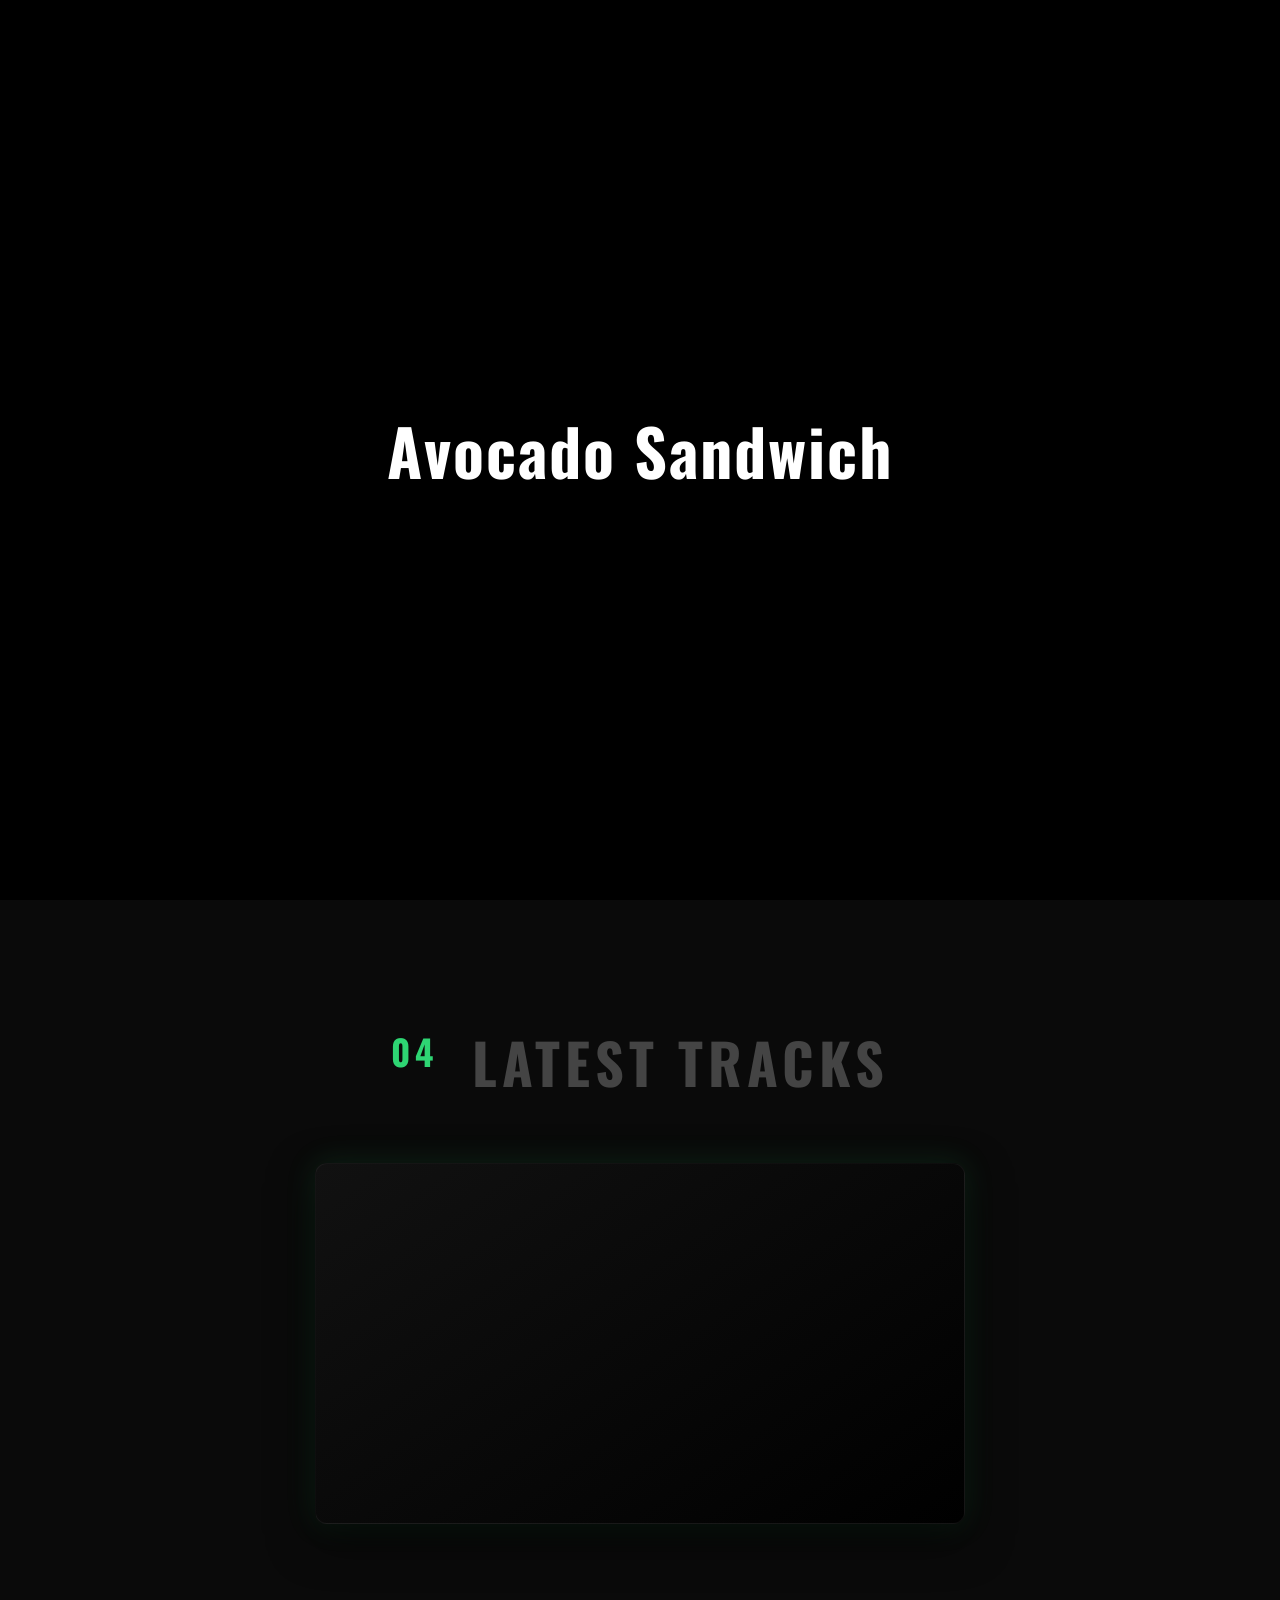
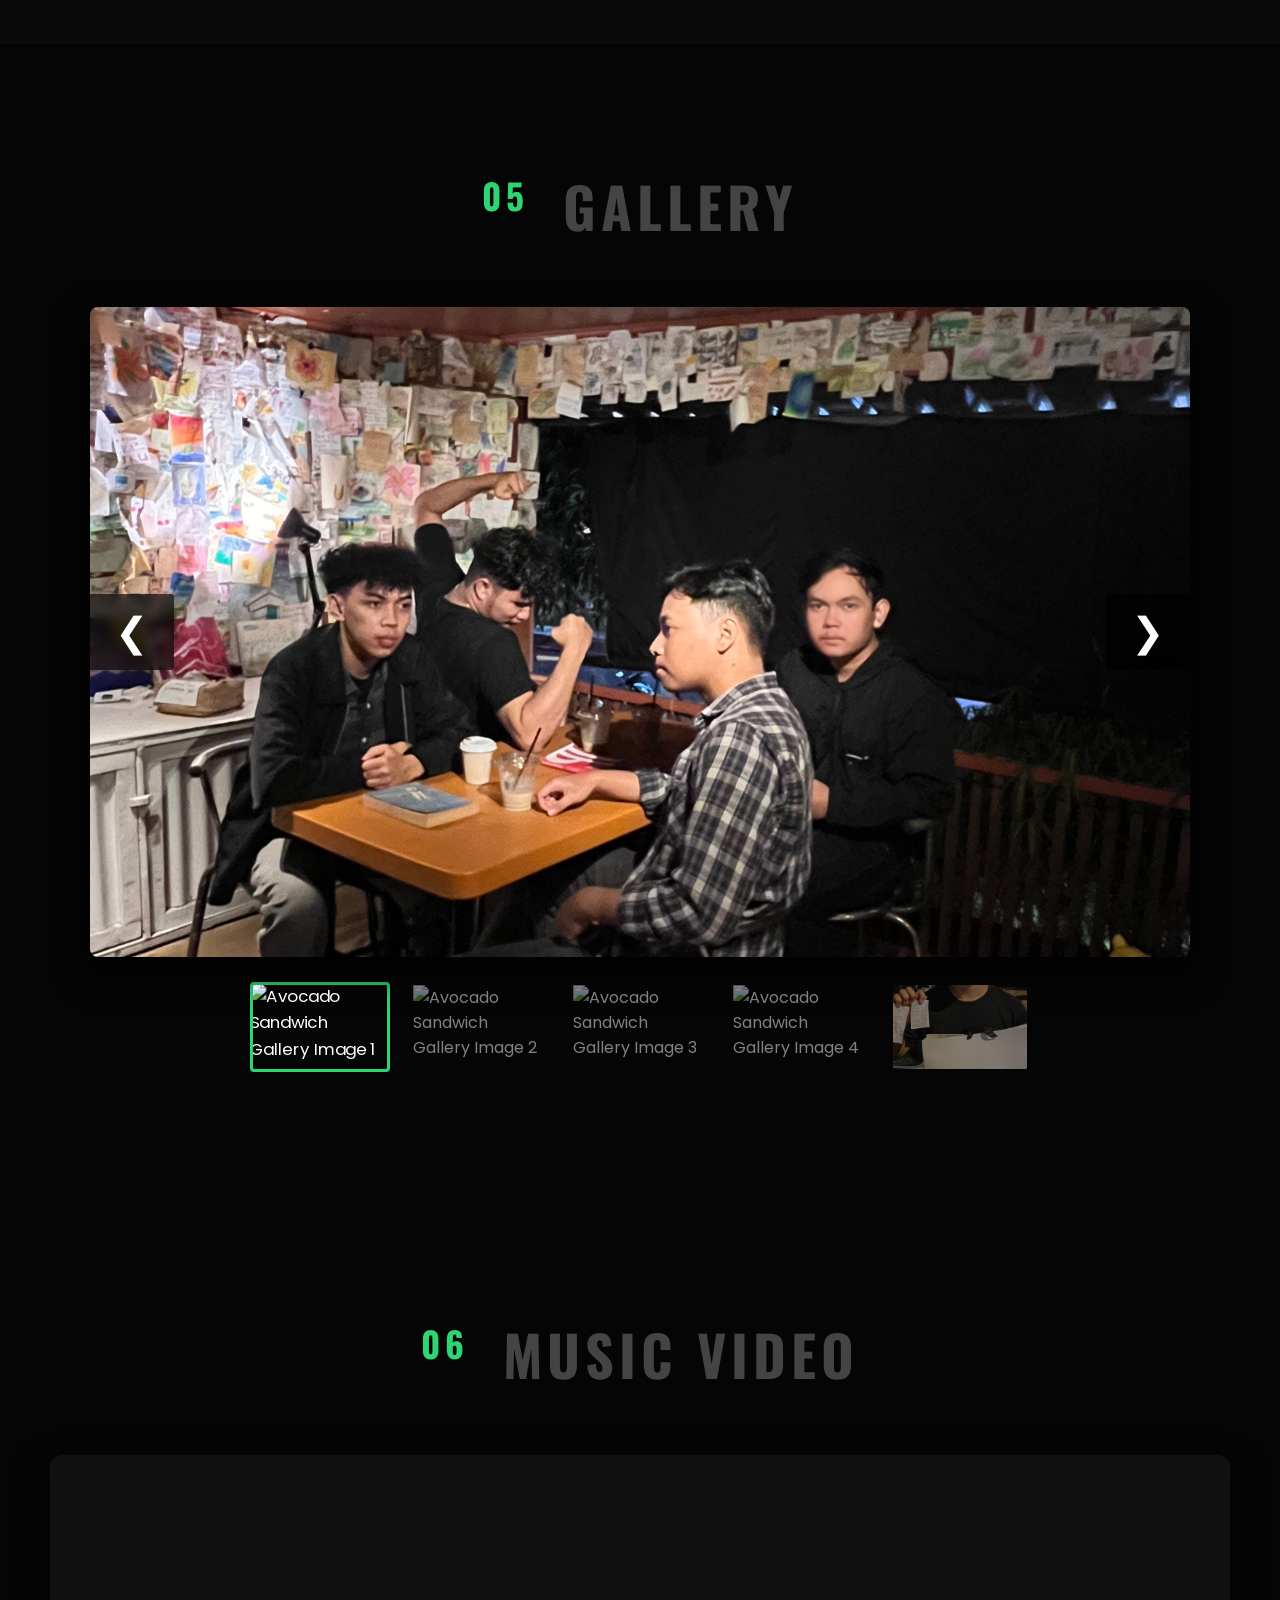
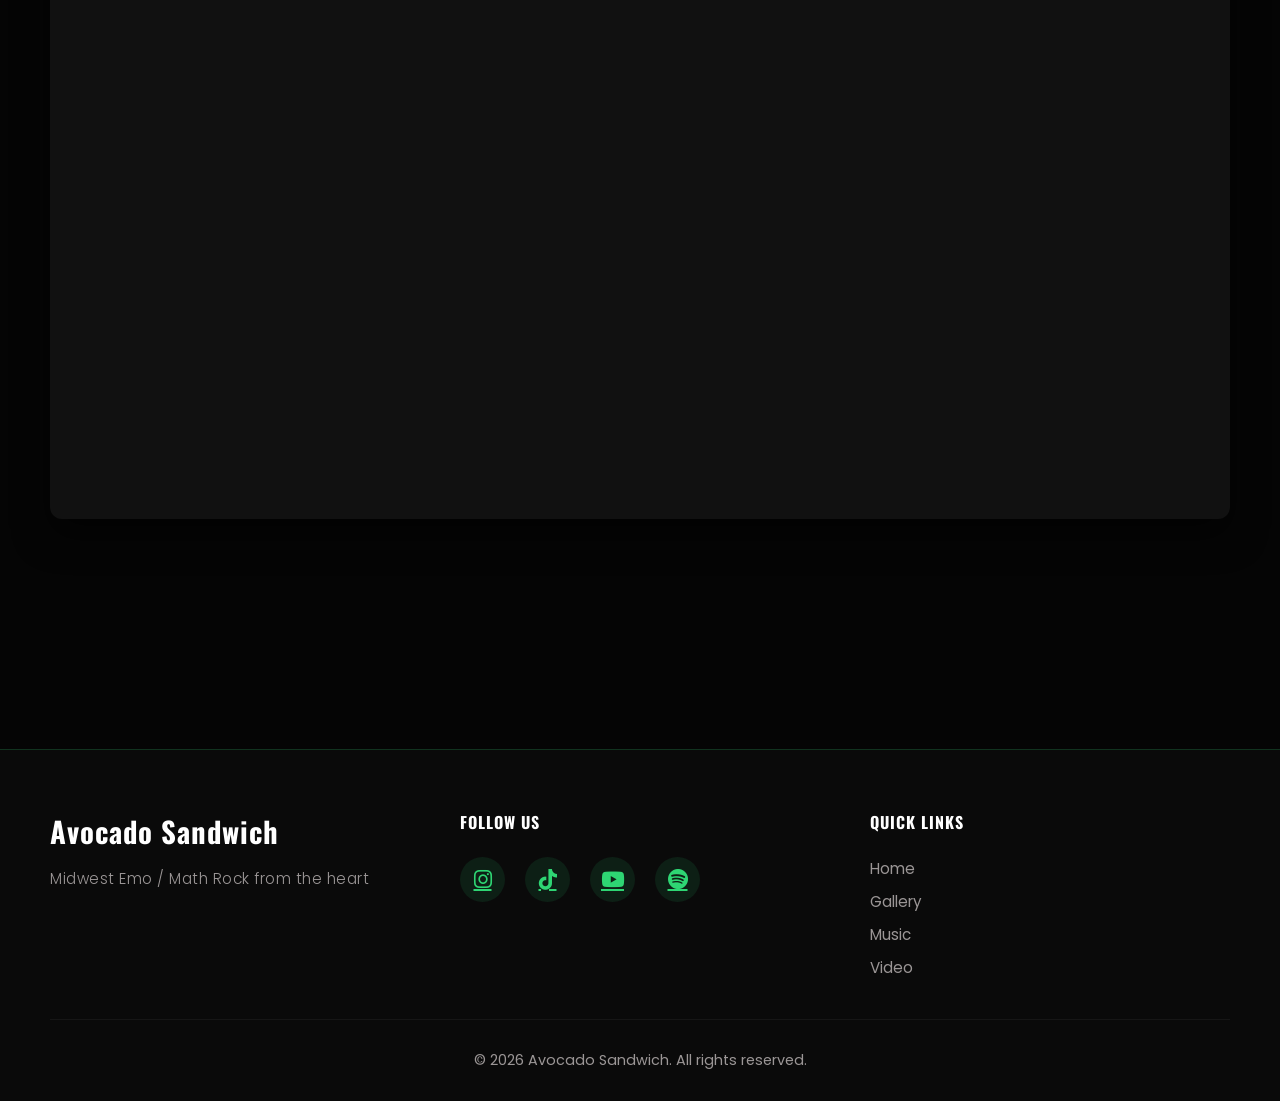
==== index.html @ b2fa5575 "Update: Add actual social media links for Instagram, YouTube, and TikTok" ====
<!DOCTYPE html>
<html lang="id">

<head>
    <meta charset="UTF-8">
    <meta name="viewport" content="width=device-width, initial-scale=1.0">
    <title>Avocado Sandwich | Official Website</title>
    <link rel="icon" href="assets/favicon.png" type="image/png">
    <link rel="stylesheet" href="style.css">
    <!-- Google Fonts untuk tipografi modern dan tegas -->
    <link rel="preconnect" href="https://fonts.googleapis.com">
    <link rel="preconnect" href="https://fonts.gstatic.com" crossorigin>
    <link
        href="https://fonts.googleapis.com/css2?family=Oswald:wght@500;700&family=Poppins:wght@300;400;600&display=swap"
        rel="stylesheet">
    <!-- Font Awesome untuk Ikon Media Sosial -->
    <link rel="stylesheet" href="https://cdnjs.cloudflare.com/ajax/libs/font-awesome/6.4.0/css/all.min.css">
</head>

<body>
    <!-- Floating Socials -->
    <div class="floating-socials">
        <a href="https://www.instagram.com/avocadsandwich/" target="_blank" class="social-icon"
            aria-label="Instagram"><i class="fab fa-instagram"></i></a>
        <a href="https://www.tiktok.com/@avocadsandiwch" target="_blank" class="social-icon" aria-label="TikTok"><i class="fab fa-tiktok"></i></a>
        <a href="https://youtube.com/@avocadsandwich?si=TfuyS19fohfzXu7-" target="_blank" class="social-icon" aria-label="YouTube"><i class="fab fa-youtube"></i></a>
        <a href="#" target="_blank" class="social-icon" aria-label="Spotify"><i class="fab fa-spotify"></i></a>
    </div>

    <!-- Preloader -->
    <div id="preloader" class="preloader">
        <div class="preloader-text">
            <div class="glitch" data-text="Avocado Sandwich">Avocado Sandwich</div>
        </div>
    </div>

    <!-- Navigation -->
    <nav id="navbar">
        <div class="nav-container">
            <div class="logo">
                <span class="icon"></span> Avocado Sandwich
            </div>

            <!-- Burger Menu Icon -->
            <div class="hamburger" id="hamburger">
                <span class="bar"></span>
                <span class="bar"></span>
                <span class="bar"></span>
            </div>

            <ul class="nav-links" id="nav-links">
                <li><a href="#home" class="active">Home</a></li>
                <li><a href="#gallery">Gallery</a></li>
                <li><a href="#music">Music</a></li>
                <li><a href="#video">Video</a></li>
            </ul>
            <a href="#music" class="cta-btn">Listen Now</a>
        </div>
    </nav>

    <!-- Hero Section -->
    <section id="home" class="hero">
        <div class="hero-overlay"></div>
        <div class="hero-content">
            <h1 class="hero-title">aVOCADO<br>SANDWICH</h1>
            <p class="hero-subtitle">Every beat is a memory. Welcome to our creative sanctuary.</p>
            <a href="#gallery" class="explore-btn">Explore Gallery</a>
        </div>
    </section>


    <!-- Music / Spotify Section -->
    <section id="music" class="music-section">
        <div class="music-content">
            <h2 class="section-title"><span>04</span> LATEST TRACKS</h2>
            <div class="spotify-wrapper">
                <!-- Spotify Player - Track Link -->
                <iframe style="border-radius:12px"
                    src="https://open.spotify.com/embed/track/6u6u5PclLI1Sjm7vCT4Vbb?utm_source=generator&theme=0"
                    width="100%" height="352" frameBorder="0" allowfullscreen=""
                    allow="autoplay; clipboard-write; encrypted-media; fullscreen; picture-in-picture"
                    loading="lazy"></iframe>
            </div>
        </div>
    </section>

    <!-- Gallery Section -->
    <section id="gallery" class="gallery-section">
        <h2 class="section-title"><span>05</span> GALLERY</h2>
        <div class="gallery-container">
            <div class="main-image-container">
                <button class="nav-arrow prev-arrow" id="prevBtn">&#10094;</button>
                <!-- Gambar Utama (berubah sesuai klik thumbnail) -->
                <img id="main-gallery-img" src="assets/gallery/gallery.JPG" alt="Band Performance Main">
                <button class="nav-arrow next-arrow" id="nextBtn">&#10095;</button>
            </div>
            <!-- Container Thumbnail untuk JS -->
            <div class="thumbnails-container" id="thumbnails-container"></div>
        </div>
    </section>

    <!-- Video / YouTube Section -->
    <section id="video" class="video-section">
        <h2 class="section-title"><span>06</span> MUSIC VIDEO</h2>

        <div class="video-grid-container">
            <div class="video-grid-item">
                <iframe width="560" height="315" src="https://www.youtube.com/embed/tJgM6zz1YuQ?si=YrOR5qkDo-HsT9n4"
                    title="YouTube video player" frameborder="0"
                    allow="accelerometer; autoplay; clipboard-write; encrypted-media; gyroscope; picture-in-picture; web-share"
                    referrerpolicy="strict-origin-when-cross-origin" allowfullscreen></iframe>
            </div>
        </div>
    </section>

    <!-- Footer -->
    <footer>
        <div class="footer-content">
            <div class="footer-section">
                <div class="footer-logo">Avocado Sandwich</div>
                <p class="footer-tagline">Midwest Emo / Math Rock from the heart</p>
            </div>

            <div class="footer-section">
                <h4>Follow Us</h4>
                <div class="footer-socials">
                    <a href="https://www.instagram.com/avocadsandwich/" target="_blank" aria-label="Instagram">
                        <i class="fab fa-instagram"></i>
                    </a>
                    <a href="https://www.tiktok.com/@avocadsandiwch" target="_blank" aria-label="TikTok">
                        <i class="fab fa-tiktok"></i>
                    </a>
                    <a href="https://youtube.com/@avocadsandwich?si=TfuyS19fohfzXu7-" target="_blank" aria-label="YouTube">
                        <i class="fab fa-youtube"></i>
                    </a>
                    <a href="#" target="_blank" aria-label="Spotify">
                        <i class="fab fa-spotify"></i>
                    </a>
                </div>
            </div>

            <div class="footer-section">
                <h4>Quick Links</h4>
                <nav class="footer-nav">
                    <a href="#home">Home</a>
                    <a href="#gallery">Gallery</a>
                    <a href="#music">Music</a>
                    <a href="#video">Video</a>
                </nav>
            </div>
        </div>

        <div class="footer-bottom">
            <p>&copy; 2026 Avocado Sandwich. All rights reserved.</p>
        </div>
    </footer>

    <script src="script.js"></script>
</body>

</html>
---- style.css ----
/* Setup Variables */
:root {
    --bg-color: #050505;
    --bg-lighter: #0a0a0a;
    --text-main: #ffffff;
    --text-muted: #9b9696;
    --accent-color: #2ed573;
    /* Merah cerah untuk call to action */
    --accent-hover: #7bed9f;
    --font-heading: 'Oswald', sans-serif;
    --font-body: 'Poppins', sans-serif;
    --transition: all 0.3s ease;
}

* {
    margin: 0;
    padding: 0;
    box-sizing: border-box;
}

html {
    scroll-behavior: smooth;
}

body {
    background-color: var(--bg-color);
    color: var(--text-main);
    font-family: var(--font-body);
    overflow-x: hidden;
}

/* ================= PRELOADER ================= */
.preloader {
    position: fixed;
    top: 0;
    left: 0;
    width: 100vw;
    height: 100vh;
    background-color: #000;
    z-index: 9999;
    display: flex;
    justify-content: center;
    align-items: center;
    transition: opacity 0.5s ease, visibility 0.5s ease;
}

.preloader::after {
    content: "";
    position: absolute;
    top: 0;
    left: 0;
    width: 100vw;
    height: 100vh;
    background: repeating-linear-gradient(0deg,
            rgba(0, 0, 0, 0.15),
            rgba(0, 0, 0, 0.15) 1px,
            transparent 1px,
            transparent 2px);
    pointer-events: none;
    z-index: 9999;
    opacity: 0;
    animation: scanlines-glitch 2s linear backwards;
}

@keyframes scanlines-glitch {
    0%, 50% {
        opacity: 0;
    }

    51%, 55%, 59%, 63%, 67%, 71%, 75%, 79%, 83%, 87%, 91%, 95%, 99% {
        opacity: 1;
    }

    53%, 57%, 61%, 65%, 69%, 73%, 77%, 81%, 85%, 89%, 93%, 97% {
        opacity: 0.5;
    }

    100% {
        opacity: 0;
    }
}

.preloader.hidden {
    opacity: 0;
    visibility: hidden;
}

.preloader-text {
    display: flex;
    flex-direction: column;
    align-items: center;
    gap: 10px;
    opacity: 0;
}

.preloader-text.fonts-loaded {
    animation: textFadeIn 0.6s cubic-bezier(0.34, 1.56, 0.64, 1) forwards;
}

@keyframes textFadeIn {
    0% {
        opacity: 0;
        transform: scale(0.5);
    }

    100% {
        opacity: 1;
        transform: scale(1);
    }
}

.glitch {
    position: relative;
    font-family: var(--font-heading);
    font-size: 4rem;
    font-weight: 700;
    letter-spacing: 2px;
    color: var(--text-main);
    line-height: 1;
    animation: simpleGlitch 3s ease-in-out infinite;
}

@keyframes simpleGlitch {
    0%, 100% {
        transform: translate(0);
        text-shadow: -2px 0 #2ed573, 2px 0 rgba(46, 213, 115, 0.3);
        opacity: 1;
    }

    20% {
        transform: translate(-2px, 2px);
        text-shadow: -2px 0 #2ed573, 2px 0 rgba(46, 213, 115, 0.5);
    }

    40% {
        transform: translate(2px, -2px);
        text-shadow: 2px 0 #2ed573, -2px 0 rgba(46, 213, 115, 0.3);
    }

    60% {
        transform: translate(-1px, 1px);
        text-shadow: -2px 0 #2ed573, 2px 0 rgba(46, 213, 115, 0.4);
    }

    80% {
        transform: translate(1px, -1px);
        text-shadow: 2px 0 #2ed573, -2px 0 rgba(46, 213, 115, 0.3);
    }
}

.glitch::before,
.glitch::after {
    content: attr(data-text);
    position: absolute;
    top: 0;
    left: 0;
    width: 100%;
    height: 100%;
    background: #000;
    color: var(--text-main);
    opacity: 0;
    z-index: 10;
}

.glitch::before {
    left: 8px;
    text-shadow: -4px 0 red, 4px 0 lime;
    animation: extreme-glitch-1 4s steps(1) infinite;
}

.glitch::after {
    left: -8px;
    text-shadow: 4px 0 blue, -4px 0 magenta;
    animation: extreme-glitch-2 4s steps(1) infinite;
}

@keyframes extreme-glitch-1 {
    0%, 50% {
        opacity: 0;
        clip-path: inset(0 0 0 0);
        transform: translate(0);
    }

    51%, 63%, 75%, 87%, 99% {
        opacity: 1;
        clip-path: inset(10% 0 60% 0);
        transform: translate(-20px, 0);
    }

    53%, 65%, 77%, 89% {
        opacity: 1;
        clip-path: inset(80% 0 5% 0);
        transform: translate(35px, 0);
    }

    55%, 67%, 79%, 91% {
        opacity: 1;
        clip-path: inset(30% 0 40% 0);
        transform: translate(-15px, 0);
    }

    57%, 69%, 81%, 93% {
        opacity: 1;
        clip-path: inset(60% 0 20% 0);
        transform: translate(45px, 0);
    }

    59%, 71%, 83%, 95% {
        opacity: 1;
        clip-path: inset(15% 0 70% 0);
        transform: translate(-30px, 0);
    }

    61%, 73%, 85%, 97% {
        opacity: 1;
        clip-path: inset(40% 0 30% 0);
        transform: translate(25px, 0);
    }

    100% {
        opacity: 0;
        clip-path: inset(0 0 0 0);
        transform: translate(0);
    }
}

@keyframes extreme-glitch-2 {
    0%, 50% {
        opacity: 0;
        clip-path: inset(0 0 0 0);
        transform: translate(0);
    }

    52%, 64%, 76%, 88% {
        opacity: 1;
        clip-path: inset(35% 0 25% 0);
        transform: translate(25px, 0);
    }

    54%, 66%, 78%, 90% {
        opacity: 1;
        clip-path: inset(75% 0 10% 0);
        transform: translate(-40px, 0);
    }

    56%, 68%, 80%, 92% {
        opacity: 1;
        clip-path: inset(20% 0 55% 0);
        transform: translate(30px, 0);
    }

    58%, 70%, 82%, 94% {
        opacity: 1;
        clip-path: inset(55% 0 35% 0);
        transform: translate(-20px, 0);
    }

    60%, 72%, 84%, 96% {
        opacity: 1;
        clip-path: inset(5% 0 85% 0);
        transform: translate(45px, 0);
    }

    62%, 74%, 86%, 98% {
        opacity: 1;
        clip-path: inset(45% 0 45% 0);
        transform: translate(-35px, 0);
    }

    100% {
        opacity: 0;
        clip-path: inset(0 0 0 0);
        transform: translate(0);
    }
}

/* ================= NAVIGASI ================= */
#navbar {
    position: fixed;
    top: 0;
    left: 0;
    width: 100%;
    padding: 25px 50px;
    display: flex;
    justify-content: center;
    align-items: center;
    z-index: 1000;
    transition: var(--transition);
    background: transparent;
}

#navbar.scrolled {
    background: rgba(5, 5, 5, 0.85);
    backdrop-filter: blur(15px);
    padding: 20px 50px;
    border-bottom: 1px solid rgba(255, 255, 255, 0.05);
}

.nav-container {
    display: flex;
    justify-content: space-between;
    align-items: center;
    width: 100%;
    max-width: 1400px;
}

.logo {
    font-family: var(--font-heading);
    font-size: 1.8rem;
    font-weight: 700;
    color: var(--text-main);
    display: flex;
    align-items: center;
    gap: 10px;
}

.logo .icon {
    color: var(--accent-color);
}

.nav-links {
    display: flex;
    list-style: none;
    gap: 35px;
}

.nav-links li a {
    color: var(--text-main);
    text-decoration: none;
    font-size: 0.95rem;
    font-weight: 600;
    text-transform: uppercase;
    transition: var(--transition);
    position: relative;
    letter-spacing: 1px;
}

.nav-links li a:hover, .nav-links li a.active {
    color: var(--accent-color);
}

.cta-btn {
    background-color: var(--accent-color);
    color: var(--text-main);
    padding: 12px 30px;
    text-decoration: none;
    font-weight: 700;
    font-size: 0.9rem;
    text-transform: uppercase;
    transition: var(--transition);
    border-radius: 4px;
    letter-spacing: 1px;
}

.cta-btn:hover {
    background-color: var(--accent-hover);
    transform: translateY(-2px);
    box-shadow: 0 5px 15px rgba(230, 57, 70, 0.4);
}

.hamburger {
    display: none;
    cursor: pointer;
    flex-direction: column;
    gap: 6px;
    z-index: 1001;
    /* di atas menu nav-links */
}

.hamburger .bar {
    width: 25px;
    height: 3px;
    background-color: var(--text-main);
    transition: var(--transition);
    border-radius: 3px;
    display: block;
}

/* Animasi burger menjadi X (cross) */
.hamburger.active .bar:nth-child(1) {
    transform: translateY(9px) rotate(45deg);
}

.hamburger.active .bar:nth-child(2) {
    opacity: 0;
}

.hamburger.active .bar:nth-child(3) {
    transform: translateY(-9px) rotate(-45deg);
}

/* ================= HERO SECTION ================= */
.hero {
    height: 100vh;
    width: 100%;
    position: relative;
    display: flex;
    justify-content: center;
    align-items: center;
    text-align: center;
    /* Menggunakan aset gambar fotoband pengguna */
    background: url('assets/atap.JPG') no-repeat center center/cover;
}

.hero-overlay {
    position: absolute;
    top: 0;
    left: 0;
    width: 100%;
    height: 100%;
    background: linear-gradient(to bottom, rgba(0, 0, 0, 0.2) 0%, rgba(0, 0, 0, 0.4) 70%, rgba(5, 5, 5, 1) 100%);
}

.hero-content {
    position: relative;
    z-index: 10;
    max-width: 850px;
    padding: 0 20px;
}

.hero-title {
    font-family: var(--font-heading);
    font-size: 6rem;
    line-height: 1.05;
    letter-spacing: 6px;
    text-transform: uppercase;
    margin-bottom: 25px;
    animation: fadeInDown 1s ease 1s forwards;
    opacity: 0;
    transform: translateY(-30px);
}

.hero-subtitle {
    font-size: 1.5rem;
    color: var(--text-muted);
    text-shadow: 0 2px 4px rgba(0, 0, 0, 0.6);
    margin-bottom: 45px;
    line-height: 1.6;
    animation: fadeIn 1s ease 1.5s forwards;
    opacity: 0;
}

.explore-btn {
    background-color: var(--accent-color);
    color: var(--text-main);
    padding: 18px 45px;
    text-decoration: none;
    font-weight: 700;
    font-size: 1.1rem;
    text-transform: uppercase;
    transition: var(--transition);
    border-radius: 4px;
    display: inline-block;
    animation: fadeInUpBtn 1s ease 2s forwards;
    opacity: 0;
    transform: translateY(20px);
    letter-spacing: 1px;
}

.explore-btn:hover {
    background-color: var(--accent-hover);
    box-shadow: 0 10px 25px rgba(230, 57, 70, 0.4);
    transform: translateY(-3px);
}

@keyframes fadeInDown {
    to {
        opacity: 1;
        transform: translateY(0);
    }
}

@keyframes fadeIn {
    to {
        opacity: 1;
    }
}

@keyframes fadeInUpBtn {
    to {
        opacity: 1;
        transform: translateY(0);
    }
}

/* ================= BAGIAN UMUM (SECTION) ================= */
.section-title {
    font-family: var(--font-heading);
    text-align: center;
    font-size: 3.5rem;
    letter-spacing: 5px;
    margin-bottom: 60px;
    text-transform: uppercase;
    color: #444;
    /* Efek gelap untuk teks di belakang */
    position: relative;
    z-index: 1;
}

.section-title span {
    color: var(--accent-color);
    font-size: 2.2rem;
    vertical-align: super;
    margin-right: 15px;
}

/* ================= GALLERY SECTION ================= */
.gallery-section {
    padding: 120px 50px;
    background-color: var(--bg-color);
}

.gallery-container {
    max-width: 1100px;
    margin: 0 auto;
}

.main-image-container {
    position: relative;
    width: 100%;
    height: 650px;
    margin-bottom: 25px;
    overflow: hidden;
    border-radius: 8px;
    box-shadow: 0 15px 35px rgba(0, 0, 0, 0.8);
}

.main-image-container img {
    width: 100%;
    height: 100%;
    object-fit: cover;
    transition: opacity 0.5s ease;
}

.nav-arrow {
    position: absolute;
    top: 50%;
    transform: translateY(-50%);
    background: rgba(0, 0, 0, 0.6);
    color: white;
    border: none;
    font-size: 2.5rem;
    padding: 15px 25px;
    cursor: pointer;
    transition: var(--transition);
    z-index: 10;
    backdrop-filter: blur(5px);
}

.nav-arrow:hover {
    background: var(--accent-color);
}

.prev-arrow {
    left: 0;
    border-top-right-radius: 4px;
    border-bottom-right-radius: 4px;
}

.next-arrow {
    right: 0;
    border-top-left-radius: 4px;
    border-bottom-left-radius: 4px;
}

.thumbnails-container {
    display: flex;
    justify-content: center;
    gap: 20px;
}

.thumb-wrapper {
    width: 140px;
    height: 90px;
    cursor: pointer;
    overflow: hidden;
    border-radius: 4px;
    transition: var(--transition);
    border: 3px solid transparent;
}

.thumb-wrapper img {
    width: 100%;
    height: 100%;
    object-fit: cover;
    opacity: 0.5;
    transition: var(--transition);
}

.thumb-wrapper:hover img, .thumb-wrapper.active img {
    opacity: 1;
    transform: scale(1.05);
}

.thumb-wrapper.active {
    border-color: var(--accent-color);
}

/* ================= MUSIC SECTION ================= */
.music-section {
    padding: 120px 50px;
    background-color: var(--bg-lighter);
}

.music-content {
    max-width: 900px;
    margin: 0 auto;
}

.spotify-wrapper {
    box-shadow: 0 15px 45px rgba(0, 0, 0, 0.6), 0 0 30px rgba(46, 213, 115, 0.15);
    border-radius: 12px;
    overflow: hidden;
    transition: var(--transition);
    max-width: 650px;
    margin: 0 auto;
    border: 1px solid rgba(255, 255, 255, 0.05);
    background: linear-gradient(145deg, #111, #000);
    position: relative;
}

.spotify-wrapper::before {
    content: '';
    position: absolute;
    top: -50%;
    left: -50%;
    width: 200%;
    height: 200%;
    background: radial-gradient(circle, rgba(46, 213, 115, 0.1) 0%, transparent 60%);
    opacity: 0;
    transition: var(--transition);
    pointer-events: none;
}

.spotify-wrapper:hover {
    transform: translateY(-8px) scale(1.02);
    box-shadow: 0 20px 55px rgba(0, 0, 0, 0.8), 0 0 50px rgba(46, 213, 115, 0.35);
    border-color: rgba(46, 213, 115, 0.4);
}

.spotify-wrapper:hover::before {
    opacity: 1;
}

.video-section {
    padding: 120px 50px;
    background-color: var(--bg-color);
}

.video-grid-container {
    max-width: 1200px;
    margin: 0 auto;
    display: grid;
    grid-template-columns: repeat(auto-fit, minmax(450px, 1fr));
    gap: 40px;
    padding-bottom: 30px;
}

.video-grid-item {
    position: relative;
    padding-bottom: 56.25%;
    /* Rasio 16:9 */
    height: 0;
    box-shadow: 0 15px 35px rgba(0, 0, 0, 0.6);
    border-radius: 12px;
    overflow: hidden;
    transition: var(--transition);
    background-color: #111;
}

.video-grid-item:hover {
    transform: translateY(-5px);
    box-shadow: 0 20px 45px rgba(0, 0, 0, 0.8), 0 0 20px rgba(255, 255, 255, 0.1);
}

.video-grid-item iframe {
    position: absolute;
    top: 0;
    left: 0;
    width: 100%;
    height: 100%;
    border: none;
}

.view-more-container {
    text-align: right;
    max-width: 1200px;
    margin: 0 auto;
    padding-top: 10px;
}

.view-more-link {
    color: var(--text-muted);
    text-decoration: none;
    font-size: 0.95rem;
    text-transform: lowercase;
    transition: var(--transition);
    letter-spacing: 1px;
}

.view-more-link:hover {
    color: var(--text-main);
}

/* ================= FOOTER ================= */
footer {
    background-color: var(--bg-lighter);
    border-top: 1px solid rgba(46, 213, 115, 0.2);
    padding: 60px 50px 30px;
    margin-top: 80px;
}

.footer-content {
    max-width: 1200px;
    margin: 0 auto;
    display: grid;
    grid-template-columns: repeat(auto-fit, minmax(250px, 1fr));
    gap: 50px;
    margin-bottom: 40px;
}

.footer-section {
    display: flex;
    flex-direction: column;
    gap: 15px;
}

.footer-logo {
    font-family: var(--font-heading);
    font-size: 1.8rem;
    font-weight: 700;
    color: var(--text-main);
    letter-spacing: 1px;
}

.footer-tagline {
    font-size: 0.95rem;
    color: var(--text-muted);
    font-weight: 300;
    letter-spacing: 0.5px;
}

.footer-section h4 {
    font-family: var(--font-heading);
    font-size: 1rem;
    font-weight: 700;
    color: var(--text-main);
    text-transform: uppercase;
    letter-spacing: 1px;
    margin-bottom: 8px;
}

.footer-socials {
    display: flex;
    gap: 20px;
}

.footer-socials a {
    width: 45px;
    height: 45px;
    display: flex;
    align-items: center;
    justify-content: center;
    border-radius: 50%;
    background: rgba(46, 213, 115, 0.1);
    color: var(--accent-color);
    transition: var(--transition);
    font-size: 1.3rem;
}

.footer-socials a:hover {
    background: rgba(46, 213, 115, 0.3);
    transform: translateY(-3px);
    box-shadow: 0 0 15px rgba(46, 213, 115, 0.4);
}

.footer-nav {
    display: flex;
    flex-direction: column;
    gap: 10px;
}

.footer-nav a {
    color: var(--text-muted);
    text-decoration: none;
    font-size: 0.95rem;
    transition: var(--transition);
    display: inline-block;
    width: fit-content;
}

.footer-nav a:hover {
    color: var(--accent-color);
    padding-left: 5px;
}

.footer-bottom {
    max-width: 1200px;
    margin: 0 auto;
    padding-top: 30px;
    border-top: 1px solid rgba(255, 255, 255, 0.05);
    text-align: center;
    color: var(--text-muted);
    font-size: 0.9rem;
}

/* Responsive Footer */
@media (max-width: 768px) {
    footer {
        padding: 40px 25px 20px;
    }

    .footer-content {
        grid-template-columns: 1fr;
        gap: 30px;
    }

    .footer-logo {
        font-size: 1.5rem;
    }
}

/* ================= FLOATING SOCIALS ================= */
.floating-socials {
    position: fixed;
    top: 50%;
    right: 25px;
    transform: translateY(-50%);
    display: flex;
    flex-direction: column;
    gap: 15px;
    z-index: 100;
}

.social-icon {
    display: flex;
    justify-content: center;
    align-items: center;
    width: 45px;
    height: 45px;
    background: rgba(5, 5, 5, 0.6);
    backdrop-filter: blur(5px);
    border: 1px solid rgba(255, 255, 255, 0.1);
    border-radius: 50%;
    color: var(--text-main);
    font-size: 1.2rem;
    text-decoration: none;
    transition: var(--transition);
}

.social-icon:hover {
    background: var(--accent-color);
    color: #fff;
    transform: scale(1.1) translateX(-5px);
    box-shadow: 0 5px 15px rgba(230, 57, 70, 0.4);
    border-color: var(--accent-color);
}

/* ================= RESPONSIVE ================= */
@media (max-width: 992px) {
    .hero-title {
        font-size: 4rem;
    }

    .hero-subtitle {
        font-size: 1.3rem;
    }

    .hamburger {
        display: flex;
    }

    .nav-links {
        position: fixed;
        left: -100%;
        top: 0;
        flex-direction: column;

        /* 1. Tambahkan warna semi-transparan (Hitam atau Putih) */
        background-color: rgba(0, 0, 0, 0.6);
        /* Hitam dengan opacity 60% */
        /* ATAU jika ingin tema terang: */
        /* background-color: rgba(255, 255, 255, 0.7); */

        /* 2. Backdrop filter membuat efek kaca buram */
        backdrop-filter: blur(15px);
        -webkit-backdrop-filter: blur(15px);
        /* Dukungan Safari */

        width: 100vw;
        height: 100vh;
        text-align: center;
        transition: 0.4s ease-in-out;
        justify-content: center;
        z-index: 1000;
        padding-top: 60px;
    }

    .nav-links.active {
        left: 0;
    }

    .nav-links li {
        margin: 25px 0;
    }

    .nav-links li a {
        font-size: 1.5rem;
    }

    .cta-btn {
        display: none;
    }

    .thumbnails-container {
        flex-wrap: wrap;
    }

    .section-title {
        font-size: 2.5rem;
    }

    .gallery-section, .music-section, .video-section {
        padding: 80px 30px;
    }

    #navbar {
        padding: 20px 30px;
    }

    #navbar.scrolled {
        padding: 15px 30px;
    }
}

@media (max-width: 768px) {
    .glitch {
        font-size: 2.5rem;
        letter-spacing: 2px;
    }

    .hero-title {
        font-size: 3rem;
        margin-top: 60px;
        letter-spacing: 3px;
    }

    .hero-subtitle {
        font-size: 1.1rem;
        margin-bottom: 30px;
    }

    .explore-btn {
        padding: 15px 30px;
        font-size: 1rem;
    }

    .main-image-container {
        height: 400px;
    }

    .thumb-wrapper {
        width: 80px;
        height: 55px;
    }

    .cta-btn {
        display: none;
    }

    .logo {
        font-size: 1.5rem;
    }

    .section-title {
        font-size: 2rem;
        margin-bottom: 40px;
    }

    .section-title span {
        font-size: 1.5rem;
    }

    .video-grid-container {
        grid-template-columns: 1fr;
    }

    .floating-socials {
        top: auto;
        bottom: 20px;
        right: 50%;
        transform: translateX(50%);
        flex-direction: row;
        background: rgba(5, 5, 5, 0.85);
        padding: 8px 15px;
        border-radius: 30px;
        border: 1px solid rgba(255, 255, 255, 0.05);
        backdrop-filter: blur(10px);
    }

    .social-icon {
        background: transparent;
        border: none;
        width: 40px;
        height: 40px;
    }

    .social-icon:hover {
        transform: scale(1.1) translateY(-5px);
    }
}

@media (max-width: 480px) {
    .glitch {
        font-size: 2rem;
        letter-spacing: 1px;
    }

    .hero-title {
        font-size: 2.5rem;
        margin-top: 70px;
        letter-spacing: 1px;
    }

    .hero-subtitle {
        font-size: 1rem;
        margin-bottom: 30px;
        padding: 0 10px;
    }

    .gallery-section, .music-section, .video-section {
        padding: 60px 20px;
    }

    #navbar {
        padding: 15px 20px;
    }

    #navbar.scrolled {
        padding: 10px 20px;
    }

    .nav-container {
        justify-content: space-between;
    }

    /* Logo kiri, burger kanan */
    .logo {
        font-size: 1.3rem;
    }

    .section-title {
        font-size: 1.8rem;
        margin-bottom: 30px;
    }

    .section-title span {
        font-size: 1.2rem;
    }

    .main-image-container {
        height: 300px;
    }

    .thumb-wrapper {
        width: 60px;
        height: 40px;
    }

    .thumbnails-container {
        gap: 10px;
    }

    .nav-arrow {
        padding: 10px 15px;
        font-size: 1.5rem;
    }

    .video-grid-container {
        grid-template-columns: 1fr;
        gap: 20px;
    }

    footer {
        padding: 40px 20px 80px 20px;
    }

    /* Tambah padding bawah untuk floating socials */
    .floating-socials {
        bottom: 15px;
        padding: 5px 10px;
    }

    .social-icon {
        width: 35px;
        height: 35px;
        font-size: 1.2rem;
    }
}
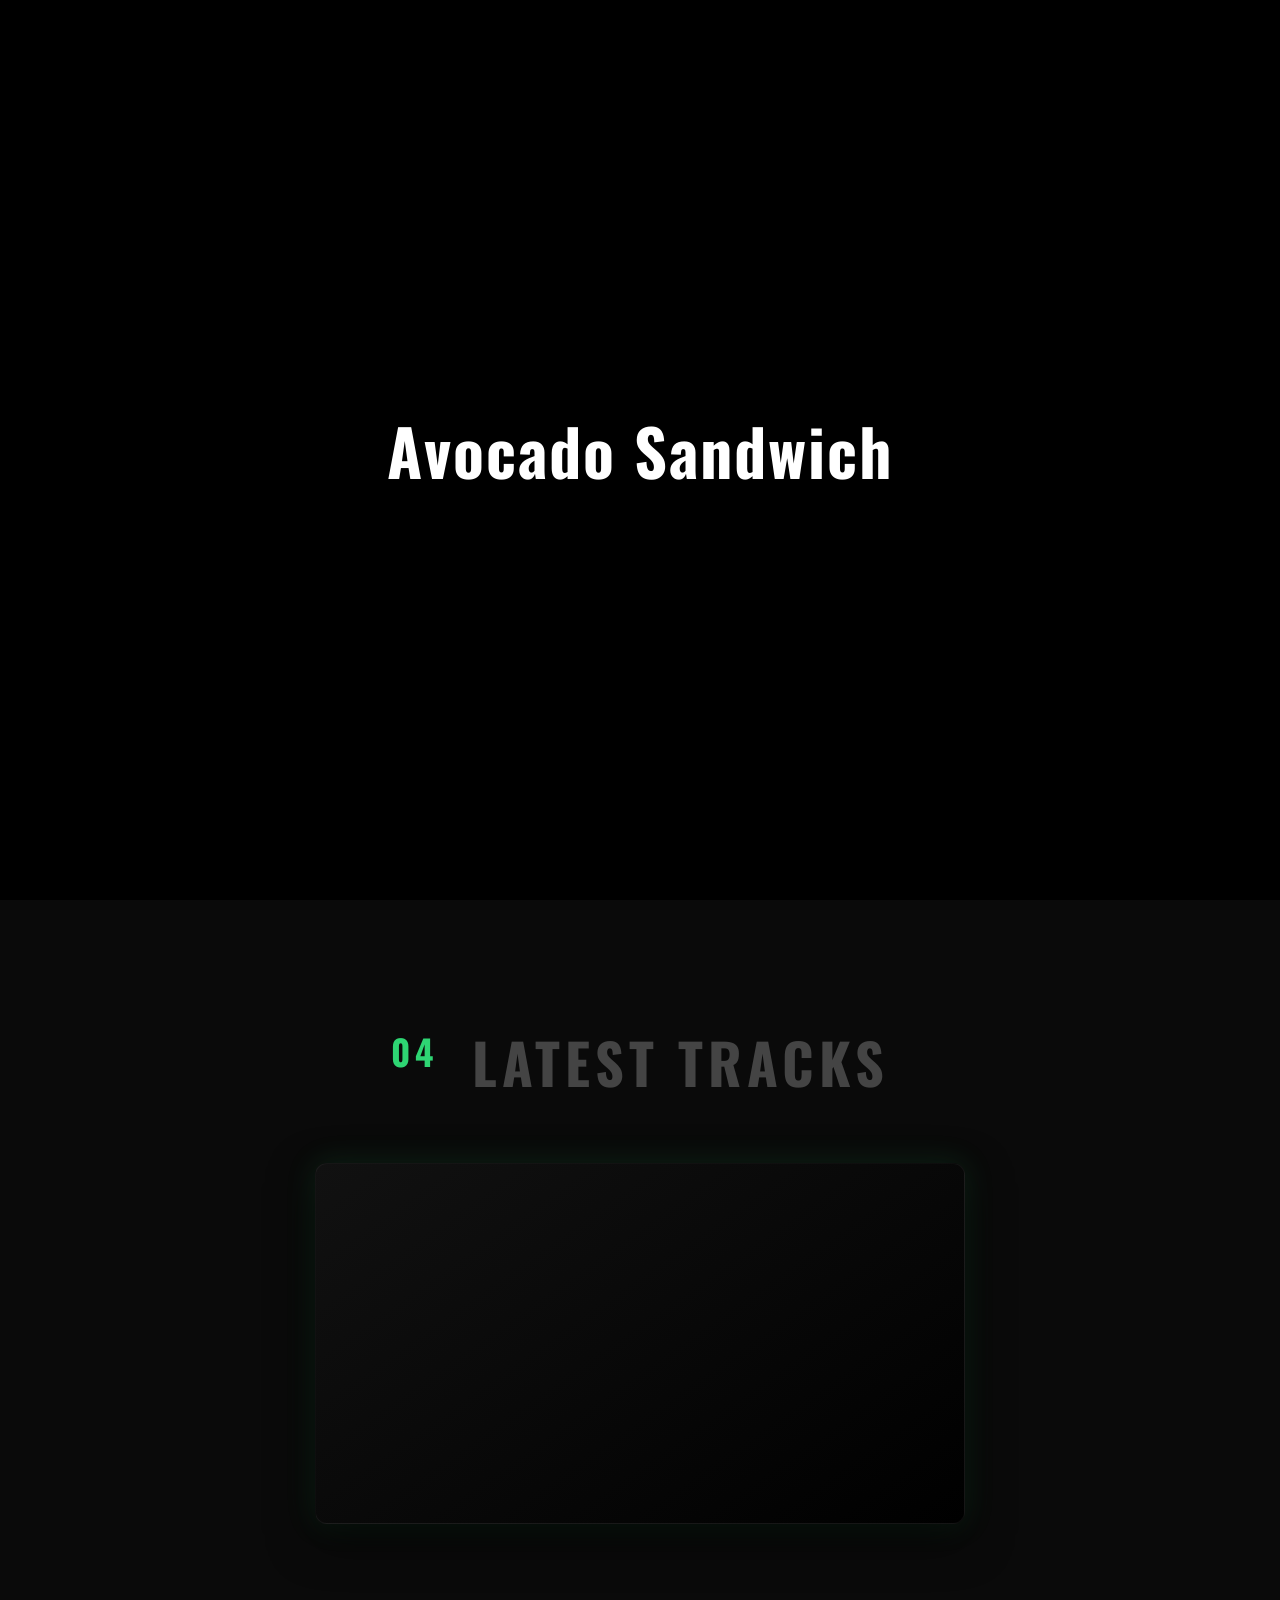
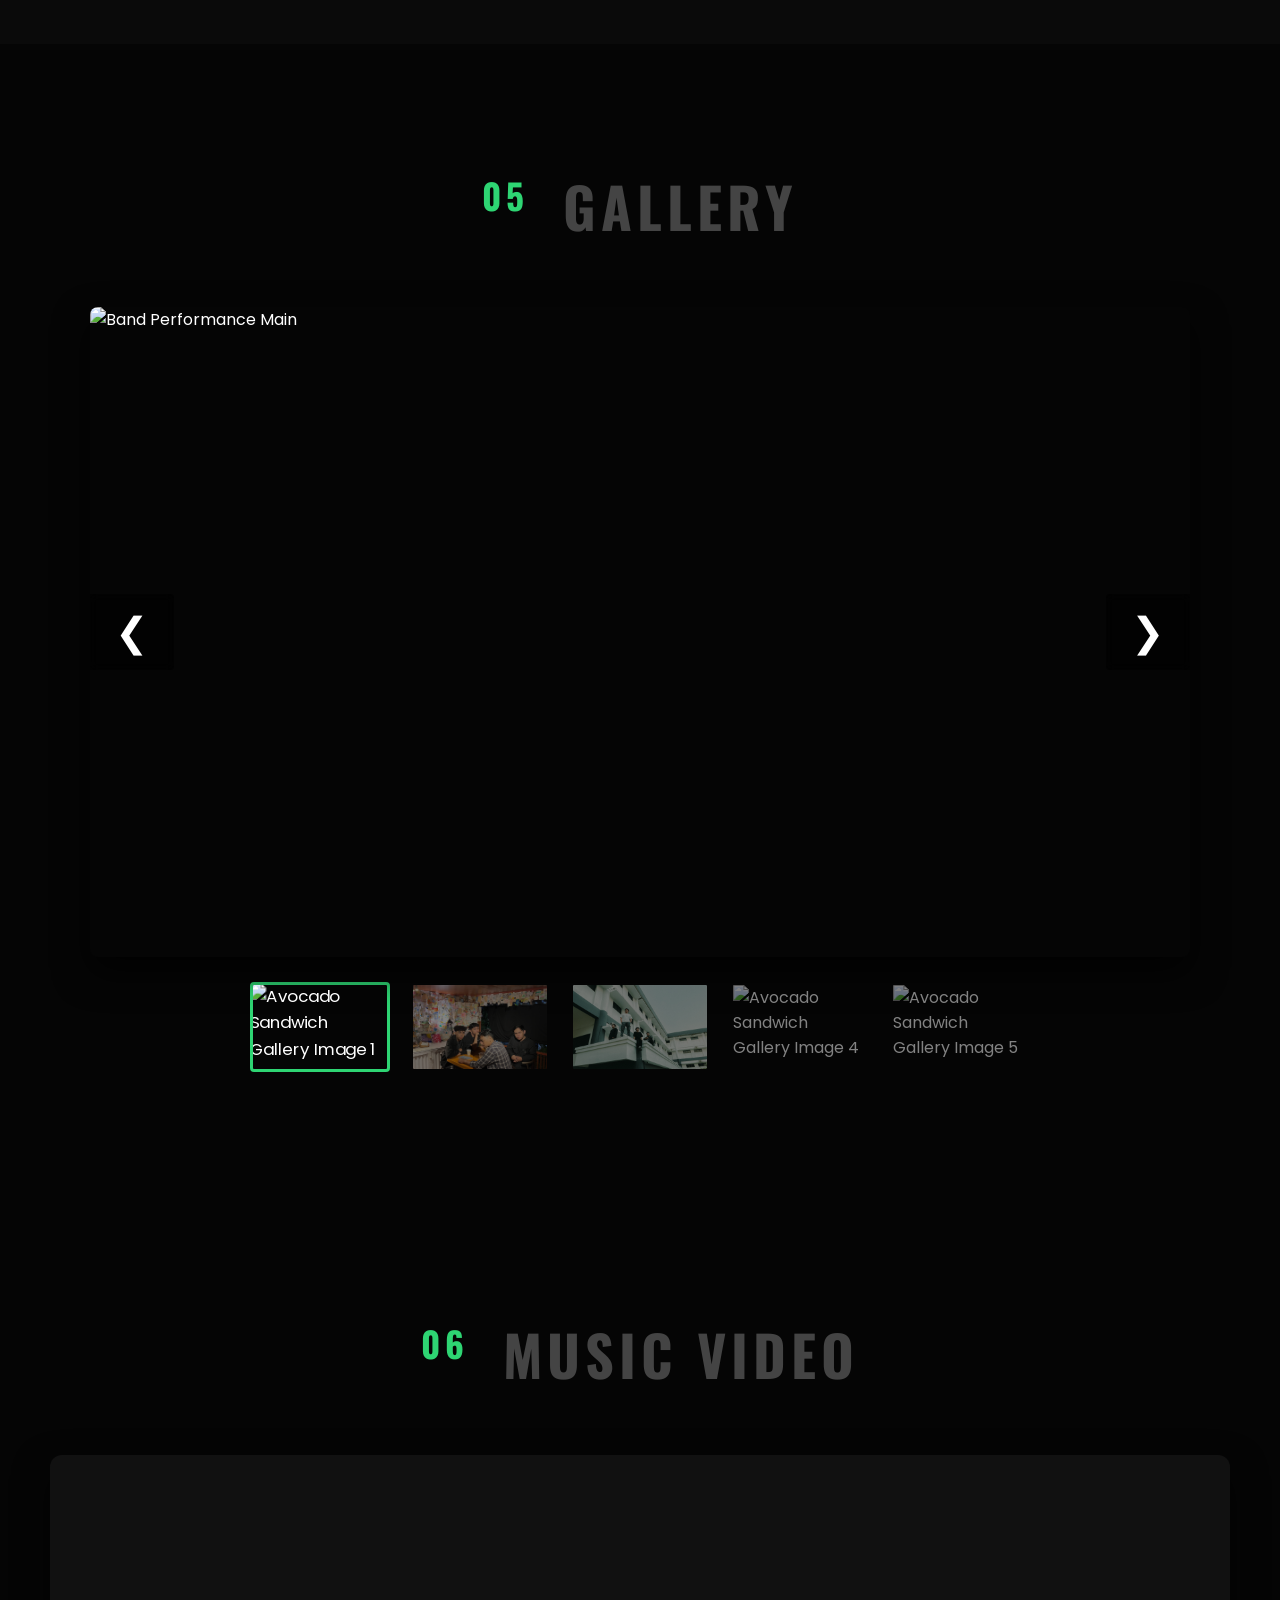
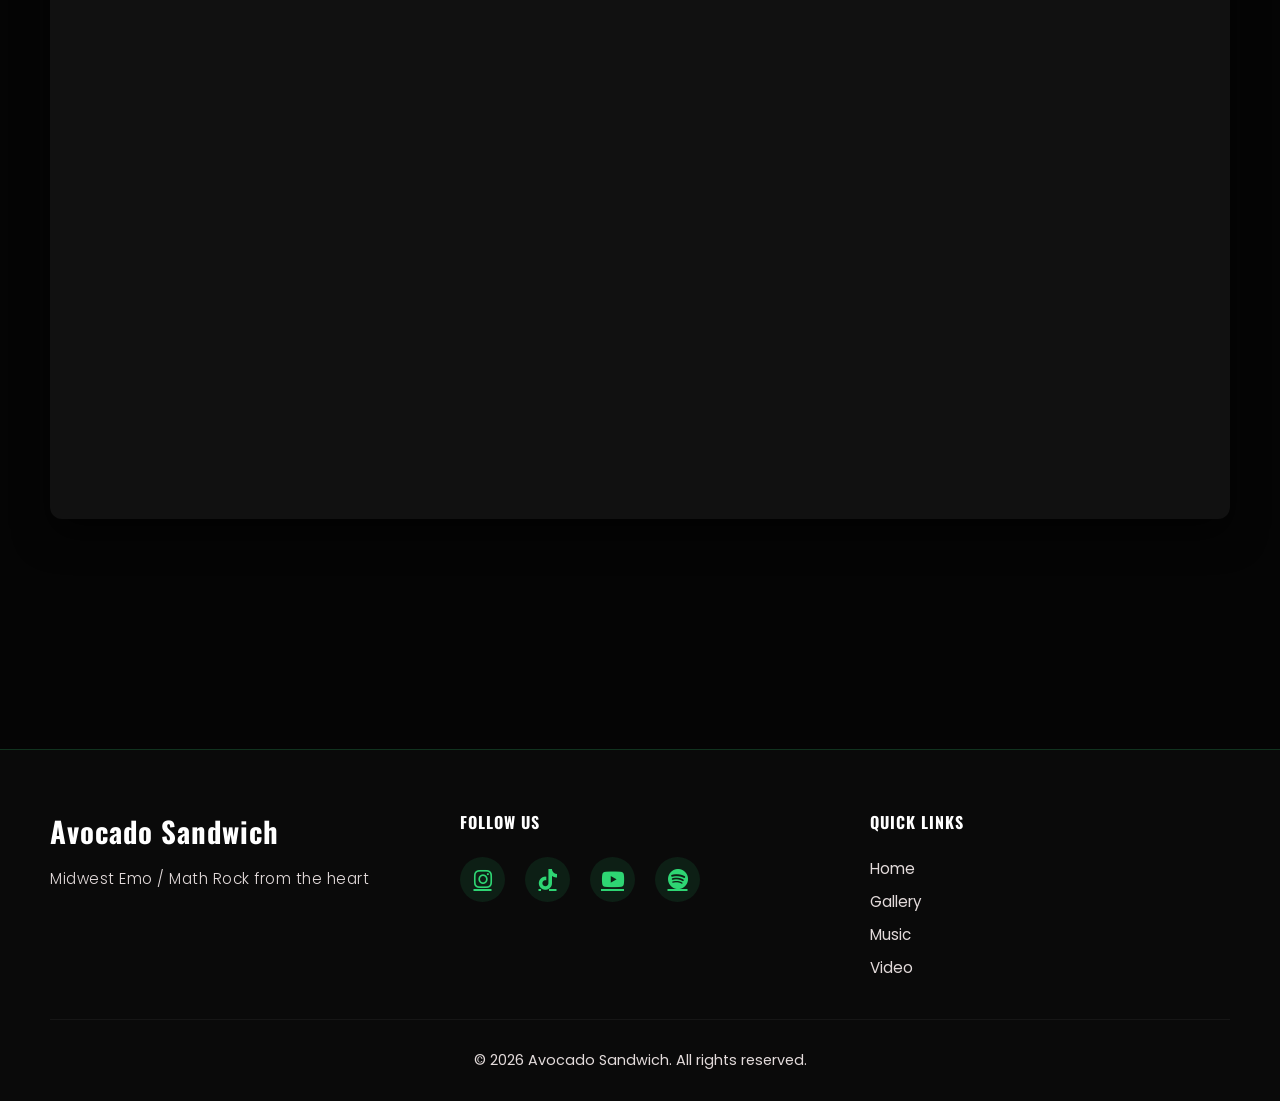
==== commit 9b216486: "Add: New Profile page with About, Band Members, and Discography sections" ====
--- a/index.html
+++ b/index.html
@@ -22,8 +22,10 @@
     <div class="floating-socials">
         <a href="https://www.instagram.com/avocadsandwich/" target="_blank" class="social-icon"
             aria-label="Instagram"><i class="fab fa-instagram"></i></a>
-        <a href="https://www.tiktok.com/@avocadsandiwch" target="_blank" class="social-icon" aria-label="TikTok"><i class="fab fa-tiktok"></i></a>
-        <a href="https://youtube.com/@avocadsandwich?si=TfuyS19fohfzXu7-" target="_blank" class="social-icon" aria-label="YouTube"><i class="fab fa-youtube"></i></a>
+        <a href="https://www.tiktok.com/@avocadsandiwch" target="_blank" class="social-icon" aria-label="TikTok"><i
+                class="fab fa-tiktok"></i></a>
+        <a href="https://youtube.com/@avocadsandwich?si=TfuyS19fohfzXu7-" target="_blank" class="social-icon"
+            aria-label="YouTube"><i class="fab fa-youtube"></i></a>
         <a href="#" target="_blank" class="social-icon" aria-label="Spotify"><i class="fab fa-spotify"></i></a>
     </div>
 
@@ -50,6 +52,7 @@
 
             <ul class="nav-links" id="nav-links">
                 <li><a href="#home" class="active">Home</a></li>
+                <li><a href="profile.html">Profile</a></li>
                 <li><a href="#gallery">Gallery</a></li>
                 <li><a href="#music">Music</a></li>
                 <li><a href="#video">Video</a></li>
@@ -62,7 +65,7 @@
     <section id="home" class="hero">
         <div class="hero-overlay"></div>
         <div class="hero-content">
-            <h1 class="hero-title">aVOCADO<br>SANDWICH</h1>
+            <h1 class="hero-title">Avocado<br>Sandwich</h1>
             <p class="hero-subtitle">Every beat is a memory. Welcome to our creative sanctuary.</p>
             <a href="#gallery" class="explore-btn">Explore Gallery</a>
         </div>
@@ -130,7 +133,8 @@
                     <a href="https://www.tiktok.com/@avocadsandiwch" target="_blank" aria-label="TikTok">
                         <i class="fab fa-tiktok"></i>
                     </a>
-                    <a href="https://youtube.com/@avocadsandwich?si=TfuyS19fohfzXu7-" target="_blank" aria-label="YouTube">
+                    <a href="https://youtube.com/@avocadsandwich?si=TfuyS19fohfzXu7-" target="_blank"
+                        aria-label="YouTube">
                         <i class="fab fa-youtube"></i>
                     </a>
                     <a href="#" target="_blank" aria-label="Spotify">
--- a/style.css
+++ b/style.css
@@ -3,7 +3,7 @@
     --bg-color: #050505;
     --bg-lighter: #0a0a0a;
     --text-main: #ffffff;
-    --text-muted: #9b9696;
+    --text-muted: #e3dbdb;
     --accent-color: #2ed573;
     /* Merah cerah untuk call to action */
     --accent-hover: #7bed9f;
@@ -398,8 +398,8 @@
     justify-content: center;
     align-items: center;
     text-align: center;
-    /* Menggunakan aset gambar fotoband pengguna */
-    background: url('assets/atap.JPG') no-repeat center center/cover;
+    /* Menggunakan aset gambar gallery3 dari folder gallery */
+    background: url('assets/gallery/gallery3.jpeg') no-repeat center center/cover;
 }
 
 .hero-overlay {
@@ -423,7 +423,6 @@
     font-size: 6rem;
     line-height: 1.05;
     letter-spacing: 6px;
-    text-transform: uppercase;
     margin-bottom: 25px;
     animation: fadeInDown 1s ease 1s forwards;
     opacity: 0;
@@ -1096,4 +1095,228 @@
         height: 35px;
         font-size: 1.2rem;
     }
+}
+
+/* ================= PROFILE PAGE ================= */
+.about-section {
+    padding: 100px 50px;
+    background-color: var(--bg-color);
+    margin-top: 60px;
+}
+
+.about-container {
+    max-width: 900px;
+    margin: 0 auto;
+}
+
+.about-section .section-title {
+    text-align: center;
+    margin-bottom: 60px;
+    font-size: 3.5rem;
+}
+
+.about-content {
+    display: flex;
+    flex-direction: column;
+    gap: 25px;
+}
+
+.about-content p {
+    font-size: 1.05rem;
+    line-height: 1.8;
+    color: var(--text-main);
+    text-align: justify;
+    font-weight: 300;
+}
+
+/* Band Members Section */
+.band-members-section {
+    padding: 100px 50px;
+    background-color: var(--bg-lighter);
+}
+
+.band-members-container {
+    max-width: 1200px;
+    margin: 0 auto;
+}
+
+.band-members-section .section-title {
+    text-align: center;
+    margin-bottom: 80px;
+    font-size: 3.5rem;
+}
+
+.members-grid {
+    display: grid;
+    grid-template-columns: repeat(auto-fit, minmax(280px, 1fr));
+    gap: 60px;
+    justify-items: center;
+}
+
+.member-card {
+    display: flex;
+    flex-direction: column;
+    align-items: center;
+    gap: 20px;
+    text-align: center;
+}
+
+.member-image {
+    width: 200px;
+    height: 200px;
+    border-radius: 50%;
+    overflow: hidden;
+    background: rgba(46, 213, 115, 0.1);
+    display: flex;
+    align-items: center;
+    justify-content: center;
+    border: 2px solid rgba(46, 213, 115, 0.3);
+    transition: var(--transition);
+}
+
+.member-image:hover {
+    border-color: var(--accent-color);
+    box-shadow: 0 0 20px rgba(46, 213, 115, 0.3);
+}
+
+.member-image img {
+    width: 100%;
+    height: 100%;
+    object-fit: cover;
+}
+
+.member-name {
+    font-family: var(--font-heading);
+    font-size: 1.5rem;
+    font-weight: 700;
+    color: var(--text-main);
+    letter-spacing: 0.5px;
+}
+
+.member-role {
+    font-size: 0.95rem;
+    color: var(--accent-color);
+    text-transform: uppercase;
+    letter-spacing: 1px;
+    font-weight: 400;
+}
+
+/* Discography Section */
+.discography-section {
+    padding: 100px 50px;
+    background-color: var(--bg-color);
+}
+
+.discography-container {
+    max-width: 1200px;
+    margin: 0 auto;
+}
+
+.discography-section .section-title {
+    text-align: center;
+    margin-bottom: 80px;
+    font-size: 3.5rem;
+}
+
+.discography-grid {
+    display: grid;
+    grid-template-columns: repeat(auto-fit, minmax(250px, 1fr));
+    gap: 50px;
+    justify-items: center;
+}
+
+.album-card {
+    display: flex;
+    flex-direction: column;
+    align-items: center;
+    gap: 20px;
+    text-align: center;
+    transition: var(--transition);
+}
+
+.album-card:hover {
+    transform: translateY(-10px);
+}
+
+.album-image {
+    width: 220px;
+    height: 220px;
+    border-radius: 8px;
+    overflow: hidden;
+    background: rgba(46, 213, 115, 0.1);
+    display: flex;
+    align-items: center;
+    justify-content: center;
+    border: 2px solid rgba(46, 213, 115, 0.2);
+    transition: var(--transition);
+}
+
+.album-card:hover .album-image {
+    border-color: var(--accent-color);
+    box-shadow: 0 0 20px rgba(46, 213, 115, 0.3);
+}
+
+.album-image img {
+    width: 100%;
+    height: 100%;
+    object-fit: cover;
+}
+
+.album-title {
+    font-family: var(--font-heading);
+    font-size: 1.3rem;
+    font-weight: 700;
+    color: var(--text-main);
+    letter-spacing: 0.5px;
+}
+
+.album-year {
+    font-size: 0.95rem;
+    color: var(--text-muted);
+    font-weight: 300;
+}
+
+/* Responsive Profile Page */
+@media (max-width: 768px) {
+    .about-section {
+        padding: 60px 25px;
+    }
+
+    .band-members-section {
+        padding: 60px 25px;
+    }
+
+    .discography-section {
+        padding: 60px 25px;
+    }
+
+    .about-section .section-title,
+    .band-members-section .section-title,
+    .discography-section .section-title {
+        font-size: 2.5rem;
+        margin-bottom: 40px;
+    }
+
+    .members-grid {
+        gap: 40px;
+    }
+
+    .member-image {
+        width: 150px;
+        height: 150px;
+    }
+
+    .member-name {
+        font-size: 1.3rem;
+    }
+
+    .album-image {
+        width: 180px;
+        height: 180px;
+    }
+
+    .about-content p {
+        font-size: 1rem;
+        text-align: left;
+    }
 }
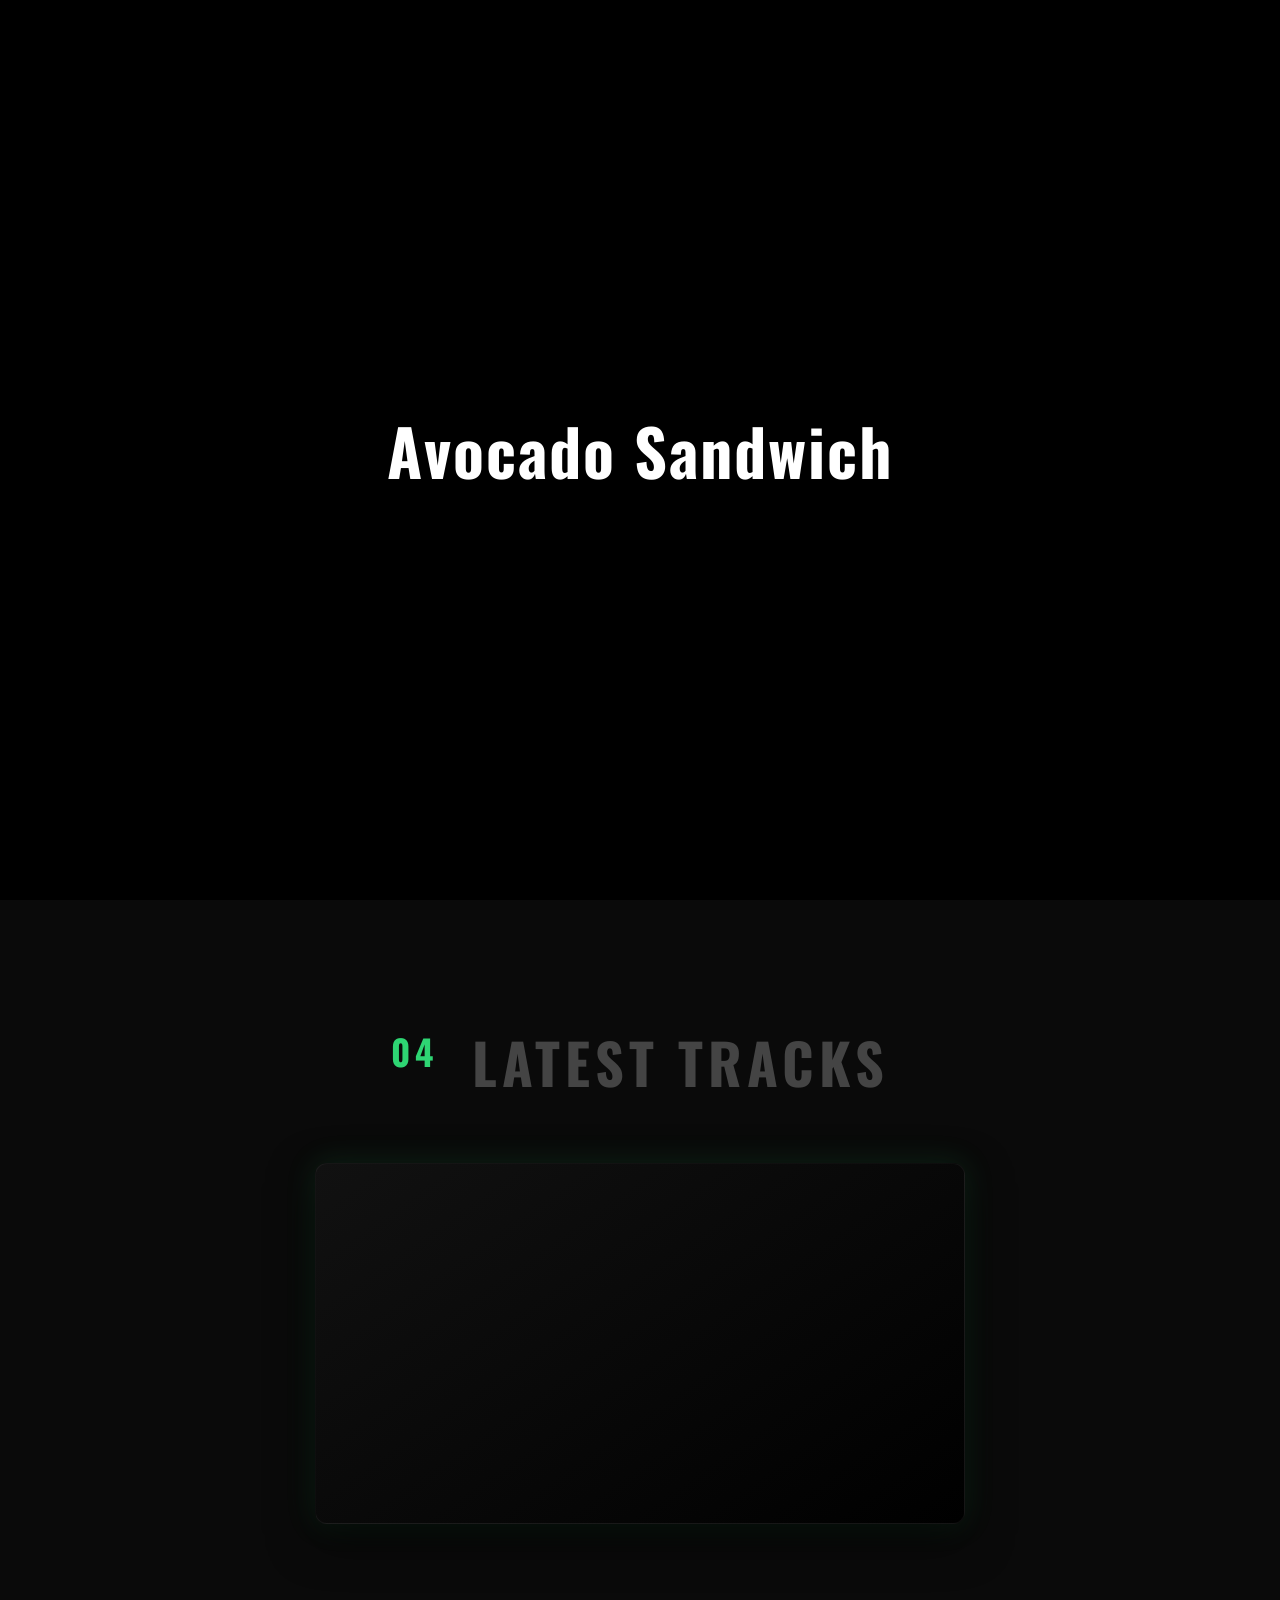
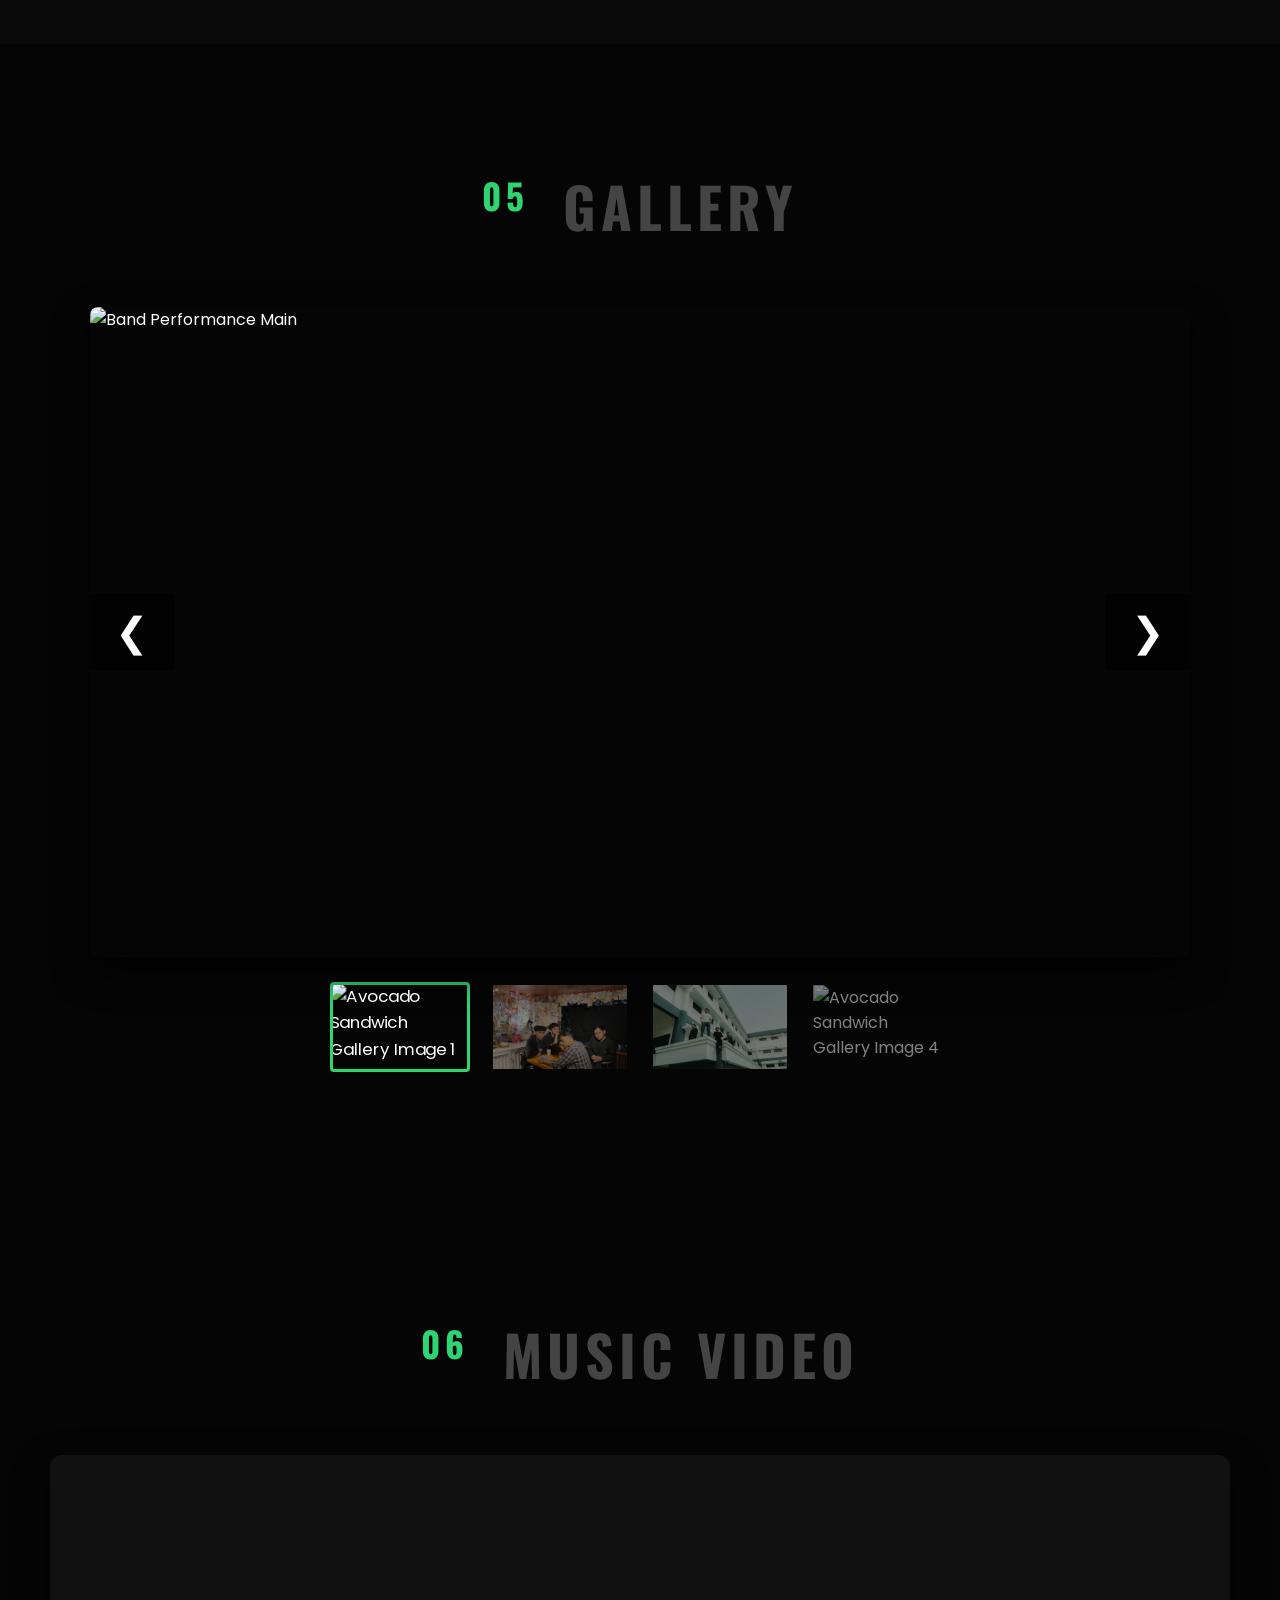
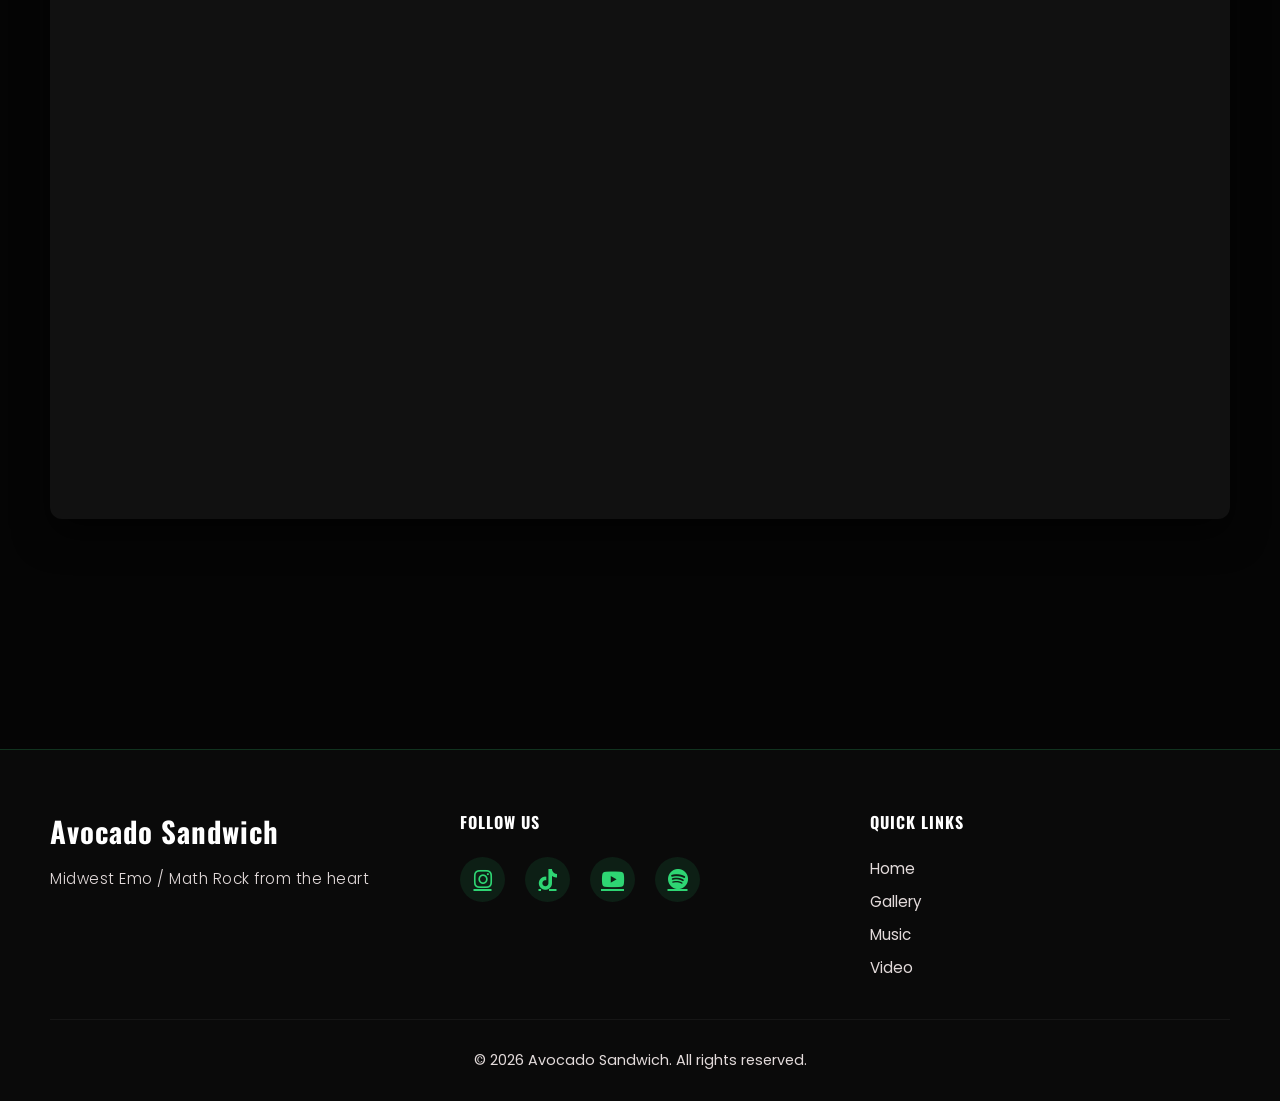
==== commit 1890fdcf: "Fix: Set initial gallery image to gallery1.jpeg instead of missing gallery.JPG" ====
--- a/index.html
+++ b/index.html
@@ -94,7 +94,7 @@
             <div class="main-image-container">
                 <button class="nav-arrow prev-arrow" id="prevBtn">&#10094;</button>
                 <!-- Gambar Utama (berubah sesuai klik thumbnail) -->
-                <img id="main-gallery-img" src="assets/gallery/gallery.JPG" alt="Band Performance Main">
+                <img id="main-gallery-img" src="assets/gallery/gallery1.jpeg" alt="Band Performance Main">
                 <button class="nav-arrow next-arrow" id="nextBtn">&#10095;</button>
             </div>
             <!-- Container Thumbnail untuk JS -->
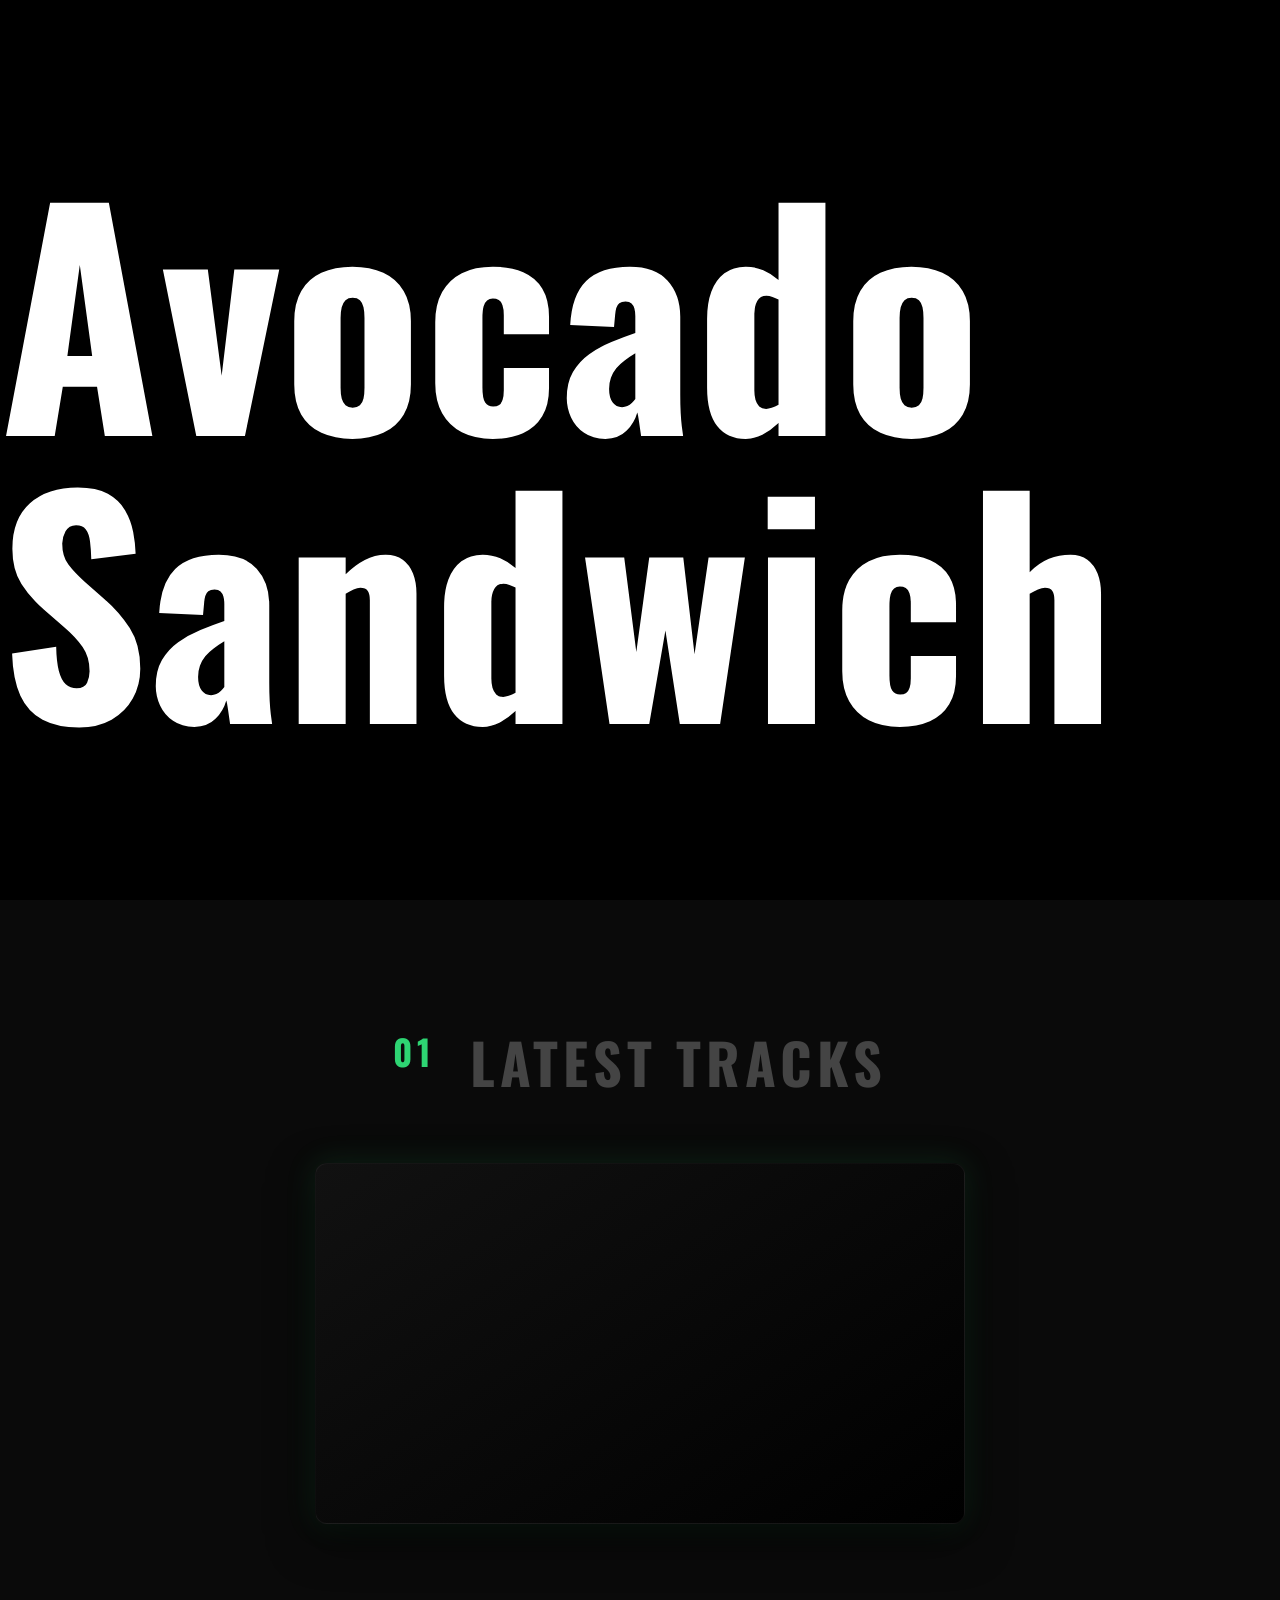
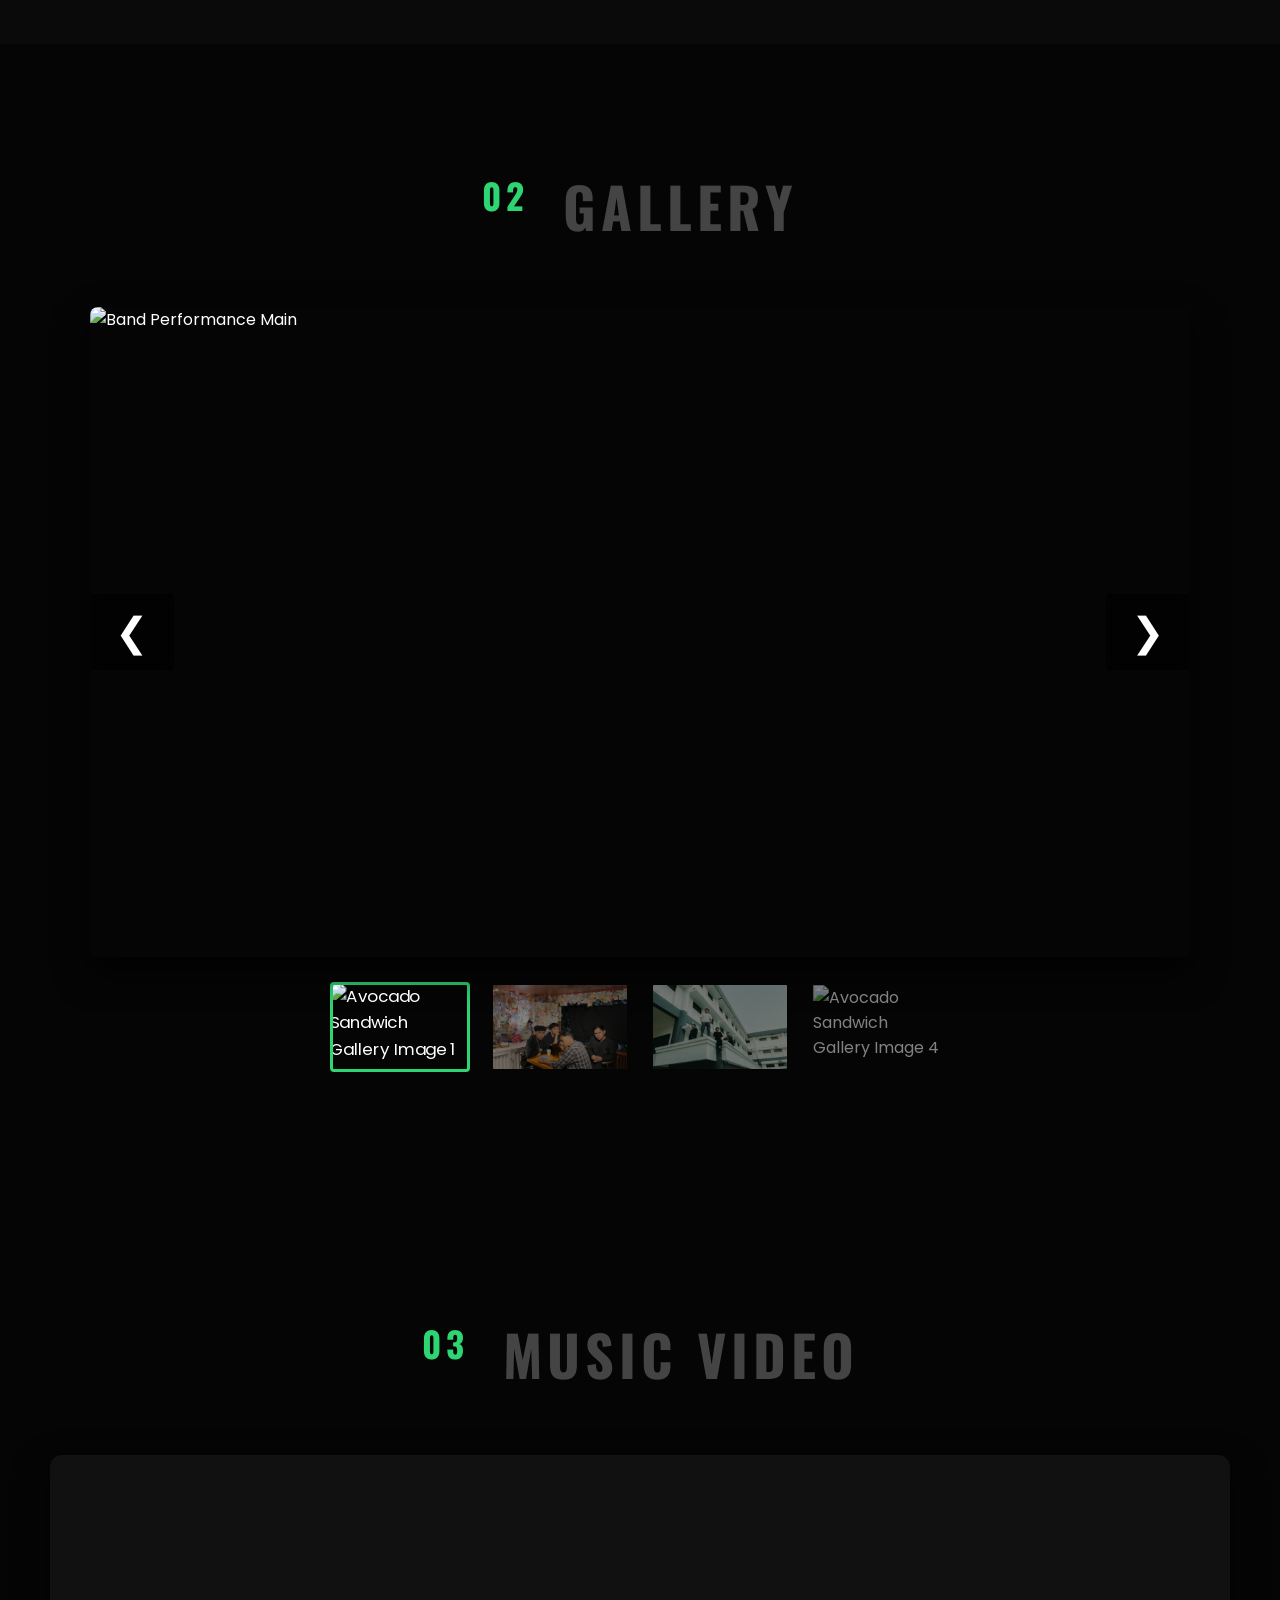
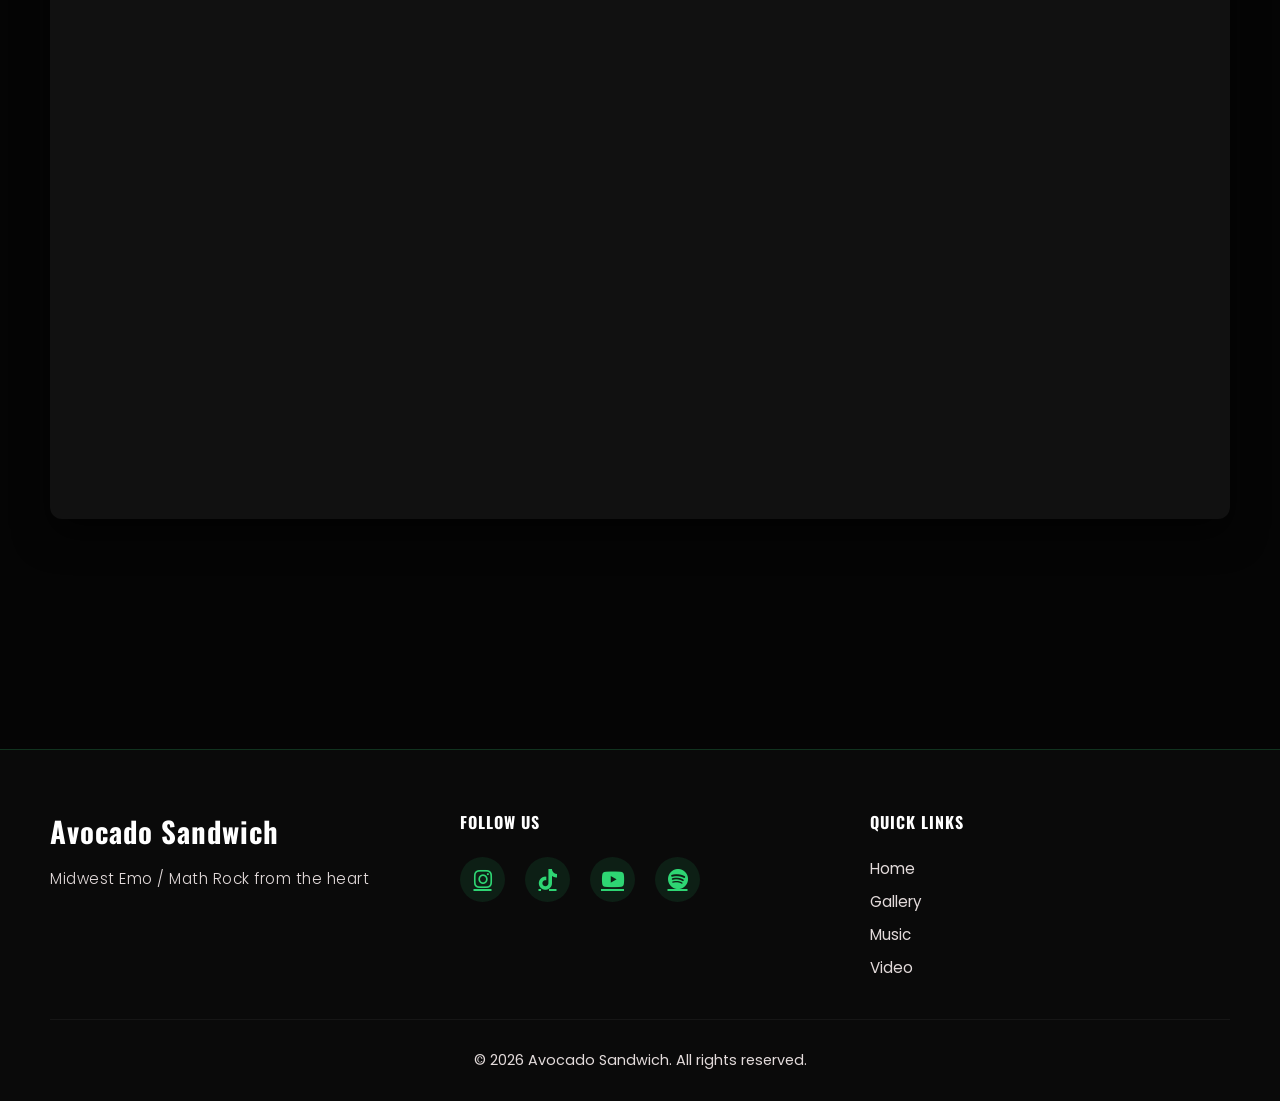
==== commit 583bfba1: "Update: Adjust section numbers for music, gallery, and video sections; fix gallery image source and " ====
--- a/index.html
+++ b/index.html
@@ -75,7 +75,7 @@
     <!-- Music / Spotify Section -->
     <section id="music" class="music-section">
         <div class="music-content">
-            <h2 class="section-title"><span>04</span> LATEST TRACKS</h2>
+            <h2 class="section-title"><span>01</span> LATEST TRACKS</h2>
             <div class="spotify-wrapper">
                 <!-- Spotify Player - Track Link -->
                 <iframe style="border-radius:12px"
@@ -89,12 +89,12 @@
 
     <!-- Gallery Section -->
     <section id="gallery" class="gallery-section">
-        <h2 class="section-title"><span>05</span> GALLERY</h2>
+        <h2 class="section-title"><span>02</span> GALLERY</h2>
         <div class="gallery-container">
             <div class="main-image-container">
                 <button class="nav-arrow prev-arrow" id="prevBtn">&#10094;</button>
                 <!-- Gambar Utama (berubah sesuai klik thumbnail) -->
-                <img id="main-gallery-img" src="assets/gallery/gallery1.jpeg" alt="Band Performance Main">
+                <img id="main-gallery-img" src="assets/gallery/gallery.JPG" alt="Band Performance Main">
                 <button class="nav-arrow next-arrow" id="nextBtn">&#10095;</button>
             </div>
             <!-- Container Thumbnail untuk JS -->
@@ -104,7 +104,7 @@
 
     <!-- Video / YouTube Section -->
     <section id="video" class="video-section">
-        <h2 class="section-title"><span>06</span> MUSIC VIDEO</h2>
+        <h2 class="section-title"><span>03</span> MUSIC VIDEO</h2>
 
         <div class="video-grid-container">
             <div class="video-grid-item">
--- a/style.css
+++ b/style.css
@@ -19,7 +19,7 @@
 }
 
 html {
-    scroll-behavior: smooth;
+    1 scroll-behavior: smooth;
 }
 
 body {
@@ -112,7 +112,7 @@
 .glitch {
     position: relative;
     font-family: var(--font-heading);
-    font-size: 4rem;
+    font-size: 18rem;
     font-weight: 700;
     letter-spacing: 2px;
     color: var(--text-main);
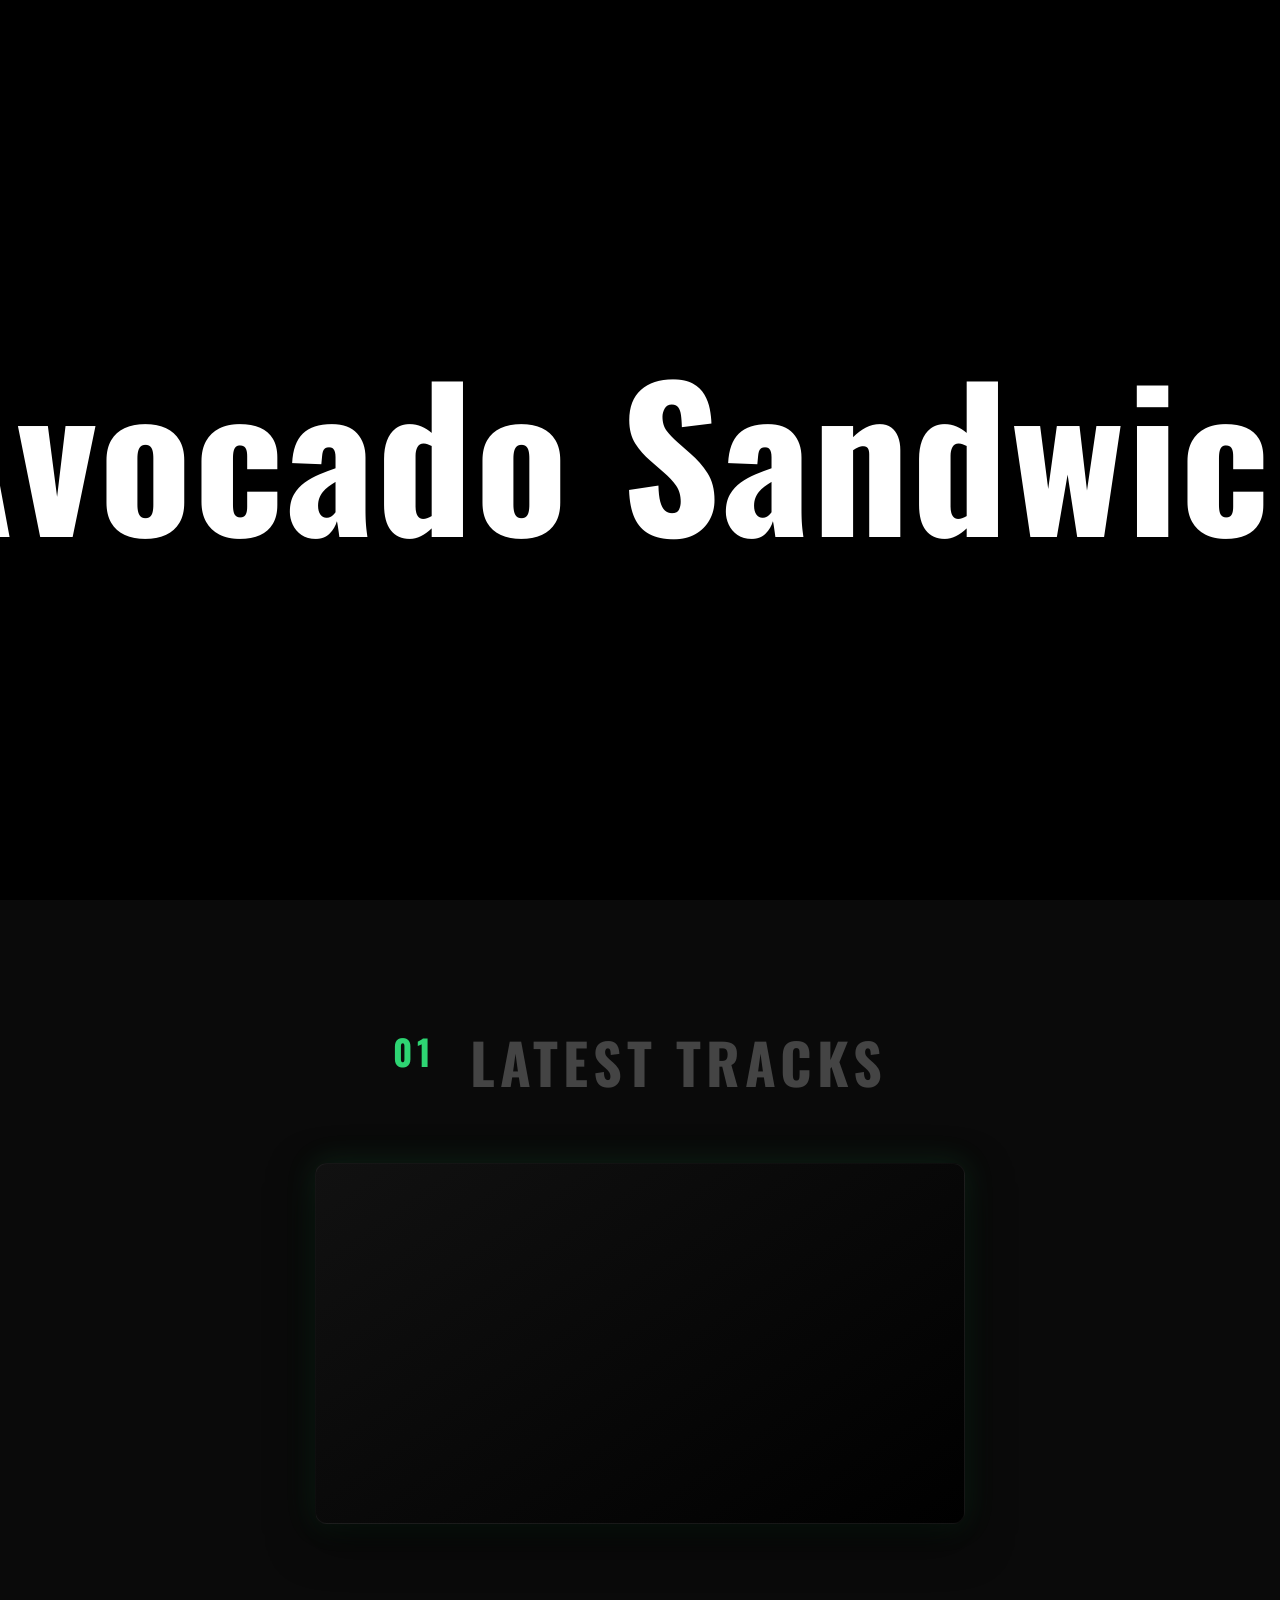
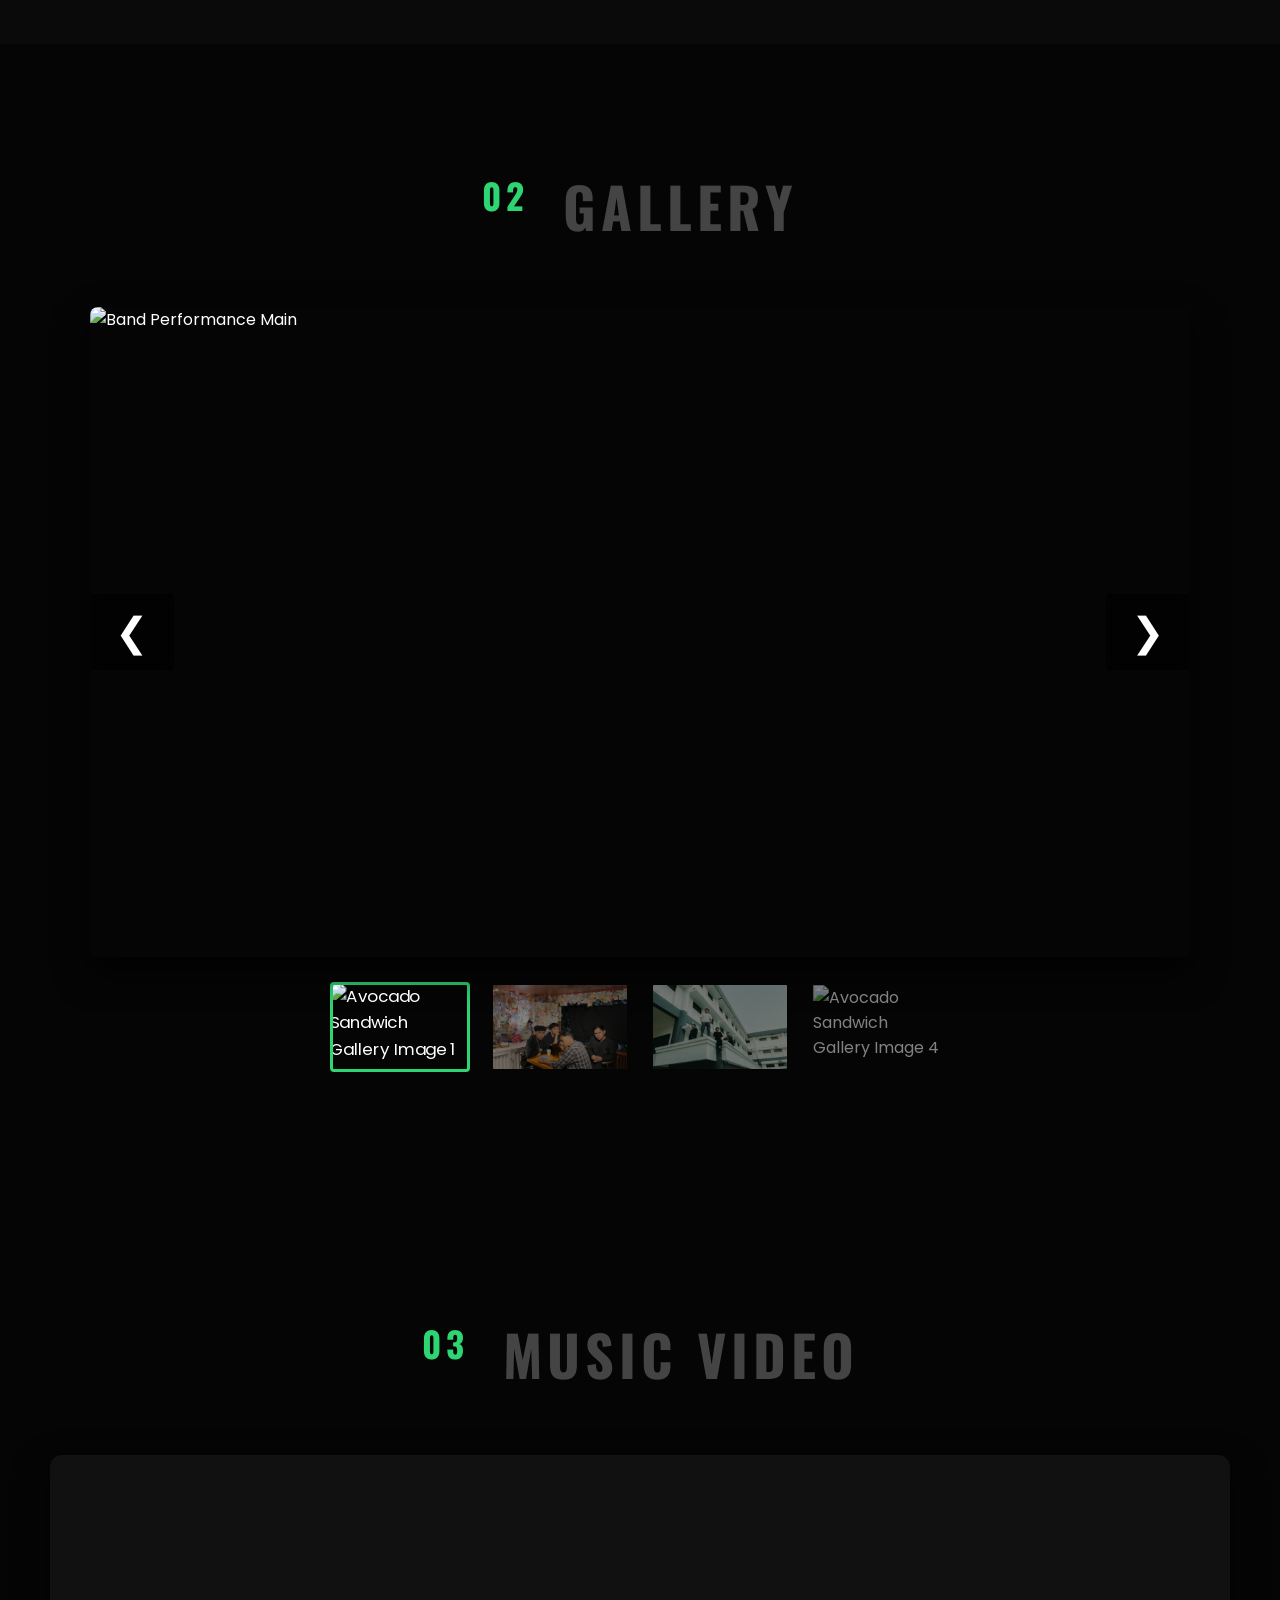
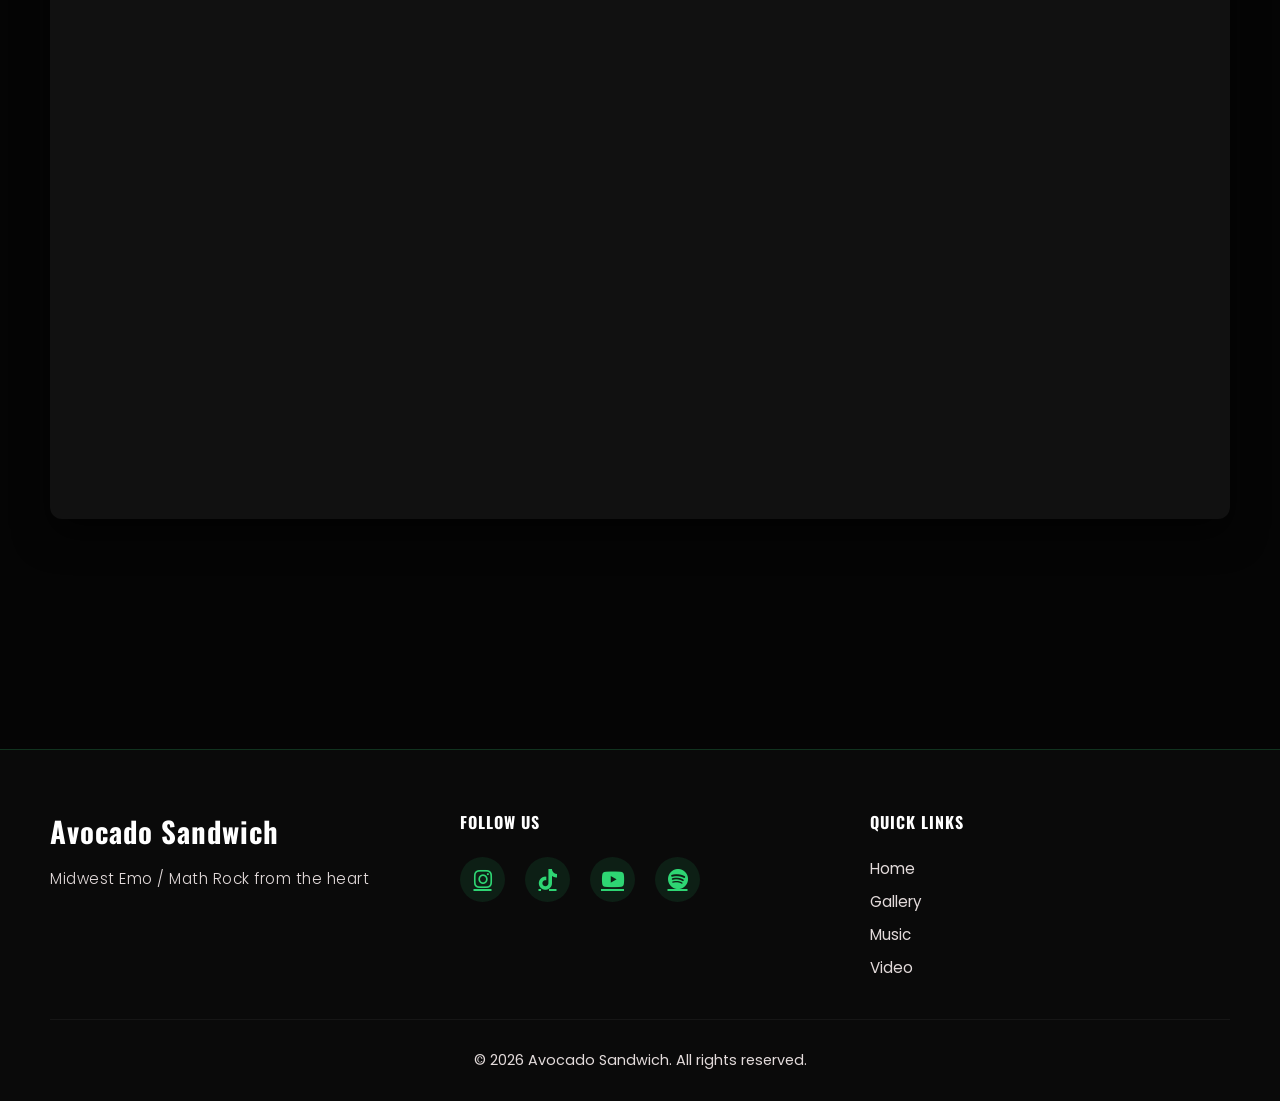
==== commit a9184cf7: "Update: Enhance band members layout, fix preloader responsive scaling, and add team member profiles " ====
--- a/index.html
+++ b/index.html
@@ -66,7 +66,7 @@
         <div class="hero-overlay"></div>
         <div class="hero-content">
             <h1 class="hero-title">Avocado<br>Sandwich</h1>
-            <p class="hero-subtitle">Every beat is a memory. Welcome to our creative sanctuary.</p>
+            <p class="hero-subtitle">Every beats is a memory. Welcome to our creative sanctuary.</p>
             <a href="#gallery" class="explore-btn">Explore Gallery</a>
         </div>
     </section>
--- a/style.css
+++ b/style.css
@@ -112,12 +112,15 @@
 .glitch {
     position: relative;
     font-family: var(--font-heading);
-    font-size: 18rem;
+    font-size: clamp(3rem, 18vw, 12rem);
     font-weight: 700;
     letter-spacing: 2px;
     color: var(--text-main);
     line-height: 1;
     animation: simpleGlitch 3s ease-in-out infinite;
+    text-align: center;
+    width: 100%;
+    white-space: nowrap;
 }
 
 @keyframes simpleGlitch {
@@ -1148,22 +1151,25 @@
 
 .members-grid {
     display: grid;
-    grid-template-columns: repeat(auto-fit, minmax(280px, 1fr));
-    gap: 60px;
-    justify-items: center;
+    grid-template-columns: repeat(4, 1fr);
+    gap: 40px;
+    max-width: 1200px;
+    margin: 0 auto;
+    align-items: center;
 }
 
 .member-card {
     display: flex;
     flex-direction: column;
     align-items: center;
-    gap: 20px;
+    gap: 15px;
     text-align: center;
+    padding: 0;
 }
 
 .member-image {
-    width: 200px;
-    height: 200px;
+    width: 160px;
+    height: 160px;
     border-radius: 50%;
     overflow: hidden;
     background: rgba(46, 213, 115, 0.1);
@@ -1171,12 +1177,13 @@
     align-items: center;
     justify-content: center;
     border: 2px solid rgba(46, 213, 115, 0.3);
-    transition: var(--transition);
-}
-
-.member-image:hover {
+    transition: all 0.3s ease;
+}
+
+.member-card:hover .member-image {
     border-color: var(--accent-color);
-    box-shadow: 0 0 20px rgba(46, 213, 115, 0.3);
+    box-shadow: 0 10px 30px rgba(46, 213, 115, 0.3);
+    transform: scale(1.08);
 }
 
 .member-image img {
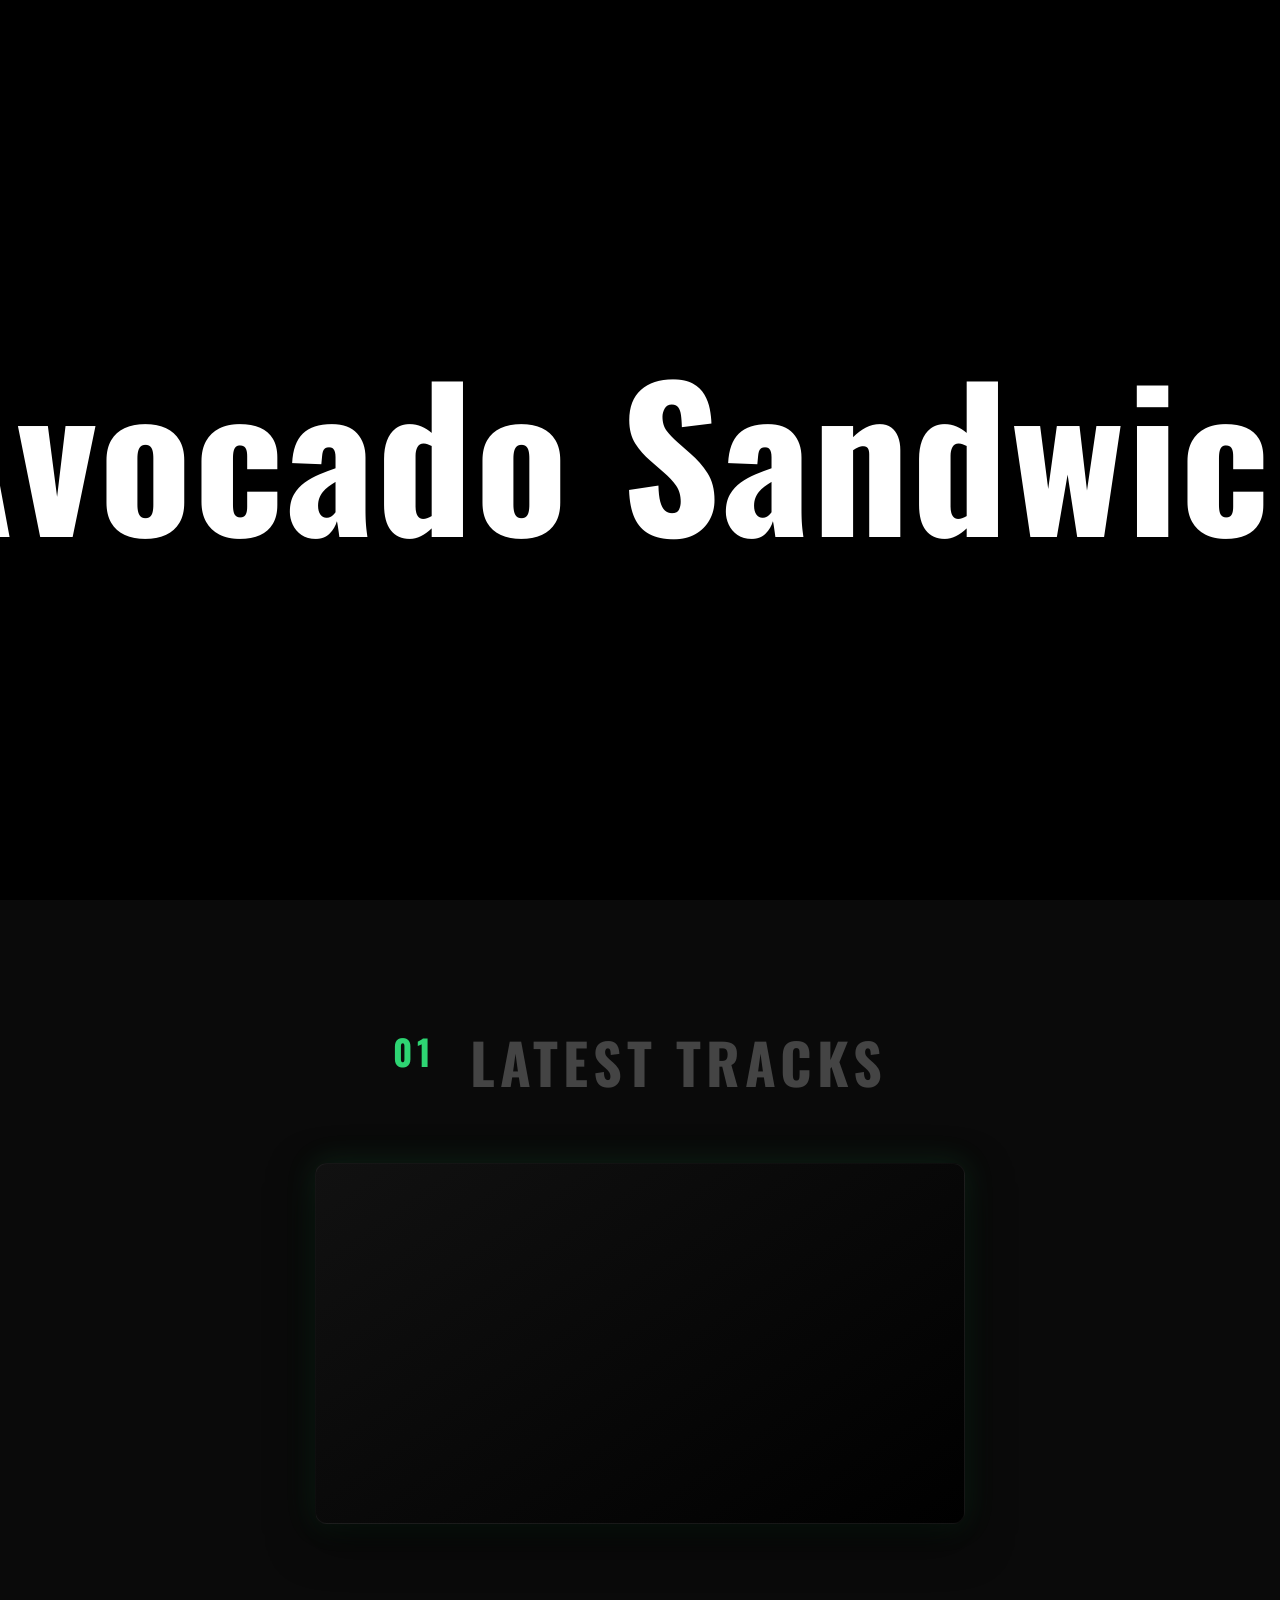
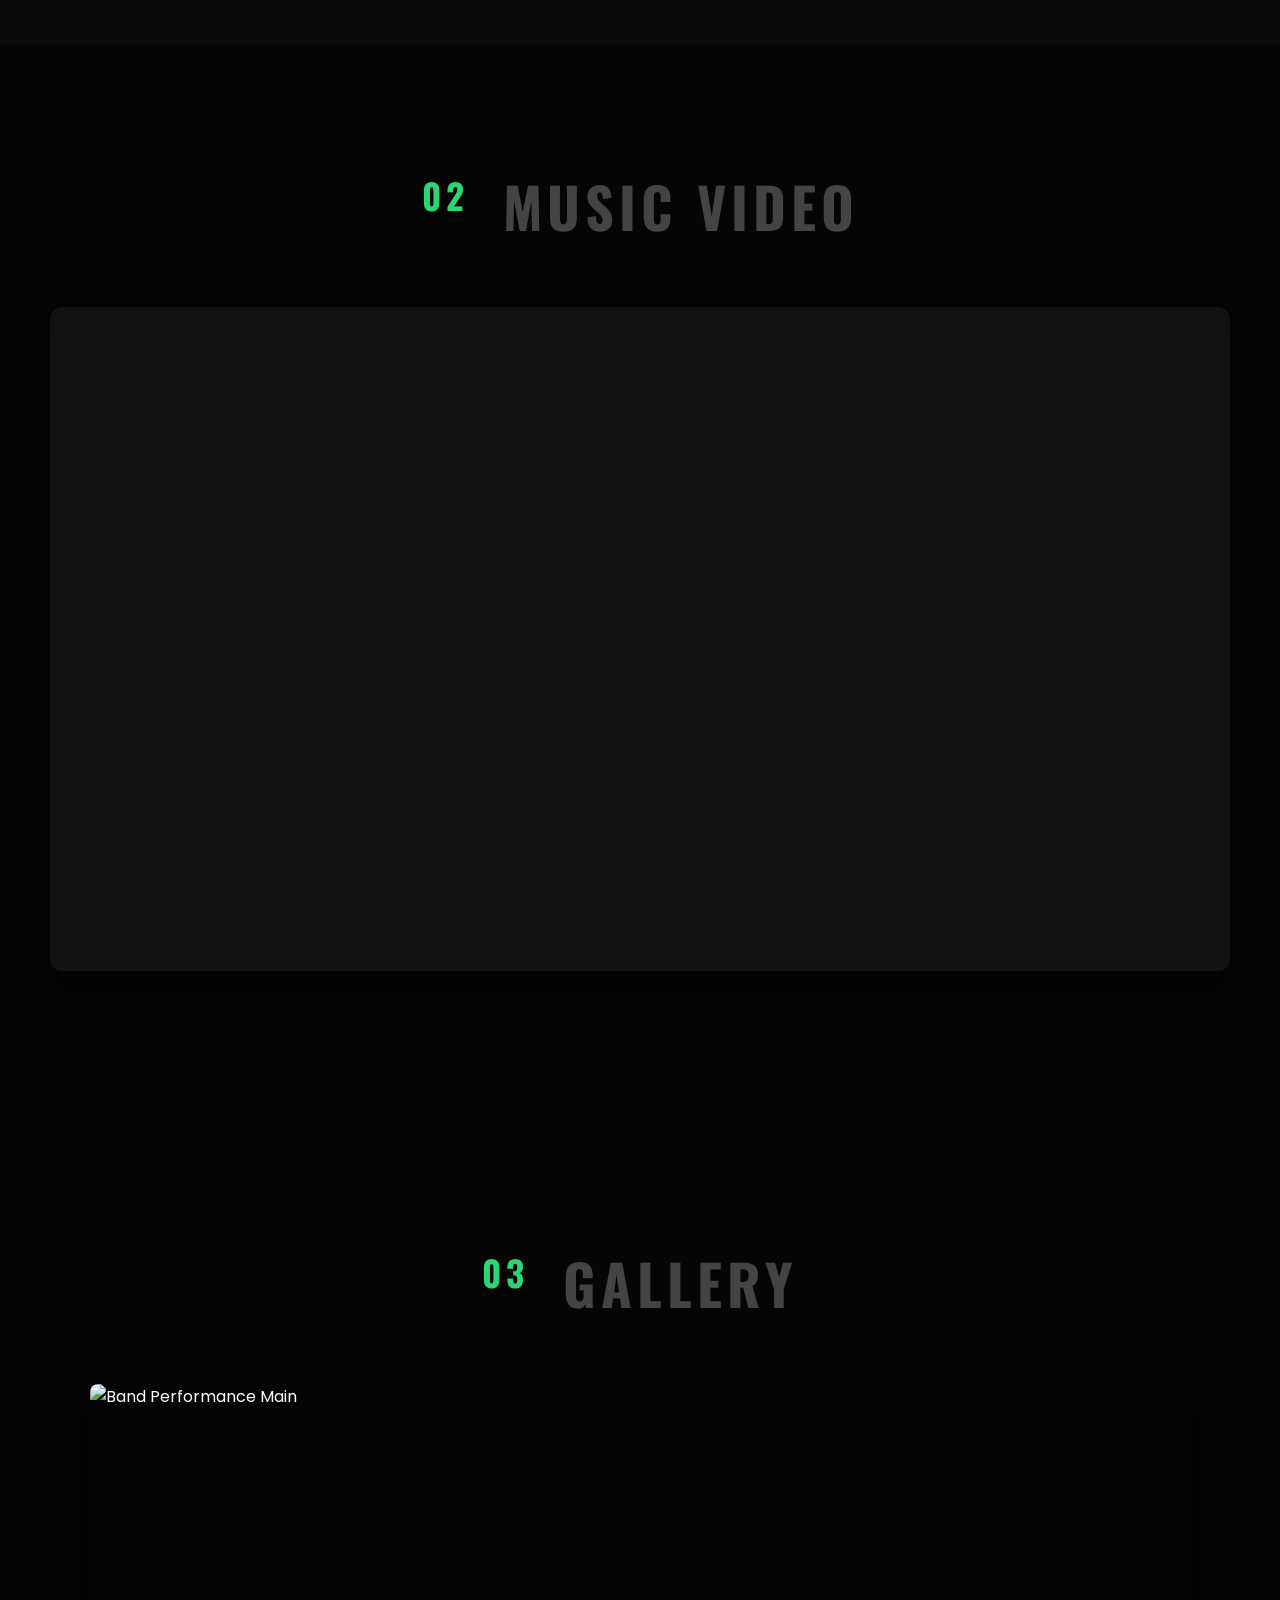
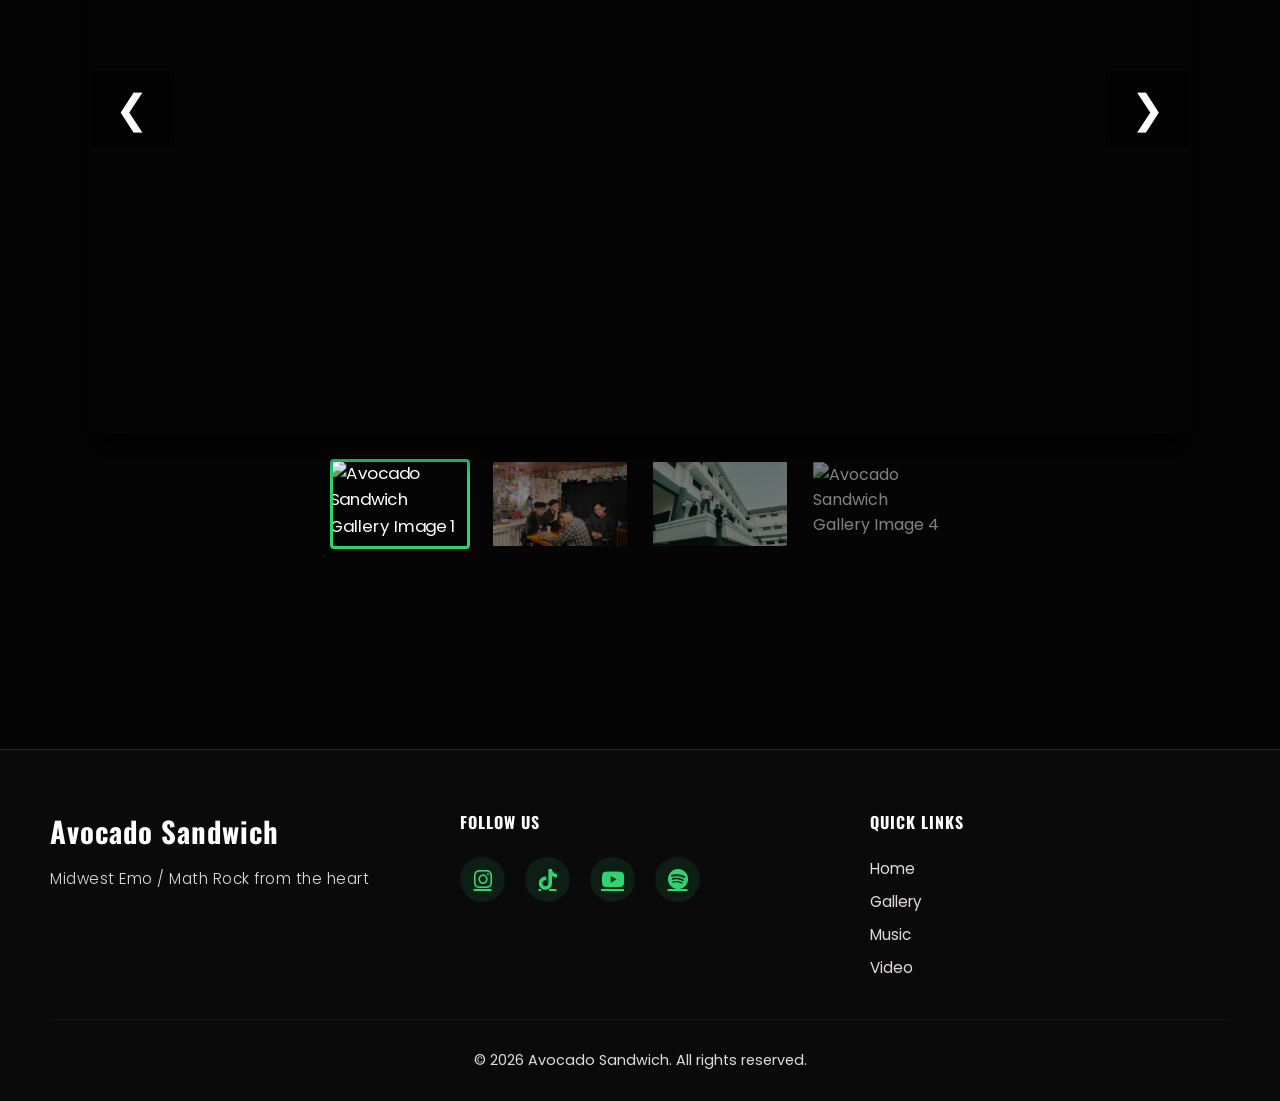
==== commit db302926: "Update: Rearrange gallery and video sections, update gallery image source to gallery1.jpeg" ====
--- a/index.html
+++ b/index.html
@@ -87,24 +87,9 @@
         </div>
     </section>
 
-    <!-- Gallery Section -->
-    <section id="gallery" class="gallery-section">
-        <h2 class="section-title"><span>02</span> GALLERY</h2>
-        <div class="gallery-container">
-            <div class="main-image-container">
-                <button class="nav-arrow prev-arrow" id="prevBtn">&#10094;</button>
-                <!-- Gambar Utama (berubah sesuai klik thumbnail) -->
-                <img id="main-gallery-img" src="assets/gallery/gallery.JPG" alt="Band Performance Main">
-                <button class="nav-arrow next-arrow" id="nextBtn">&#10095;</button>
-            </div>
-            <!-- Container Thumbnail untuk JS -->
-            <div class="thumbnails-container" id="thumbnails-container"></div>
-        </div>
-    </section>
-
     <!-- Video / YouTube Section -->
     <section id="video" class="video-section">
-        <h2 class="section-title"><span>03</span> MUSIC VIDEO</h2>
+        <h2 class="section-title"><span>02</span> MUSIC VIDEO</h2>
 
         <div class="video-grid-container">
             <div class="video-grid-item">
@@ -113,6 +98,21 @@
                     allow="accelerometer; autoplay; clipboard-write; encrypted-media; gyroscope; picture-in-picture; web-share"
                     referrerpolicy="strict-origin-when-cross-origin" allowfullscreen></iframe>
             </div>
+        </div>
+    </section>
+
+    <!-- Gallery Section -->
+    <section id="gallery" class="gallery-section">
+        <h2 class="section-title"><span>03</span> GALLERY</h2>
+        <div class="gallery-container">
+            <div class="main-image-container">
+                <button class="nav-arrow prev-arrow" id="prevBtn">&#10094;</button>
+                <!-- Gambar Utama (berubah sesuai klik thumbnail) -->
+                <img id="main-gallery-img" src="assets/gallery/gallery1.jpeg" alt="Band Performance Main">
+                <button class="nav-arrow next-arrow" id="nextBtn">&#10095;</button>
+            </div>
+            <!-- Container Thumbnail untuk JS -->
+            <div class="thumbnails-container" id="thumbnails-container"></div>
         </div>
     </section>
 
